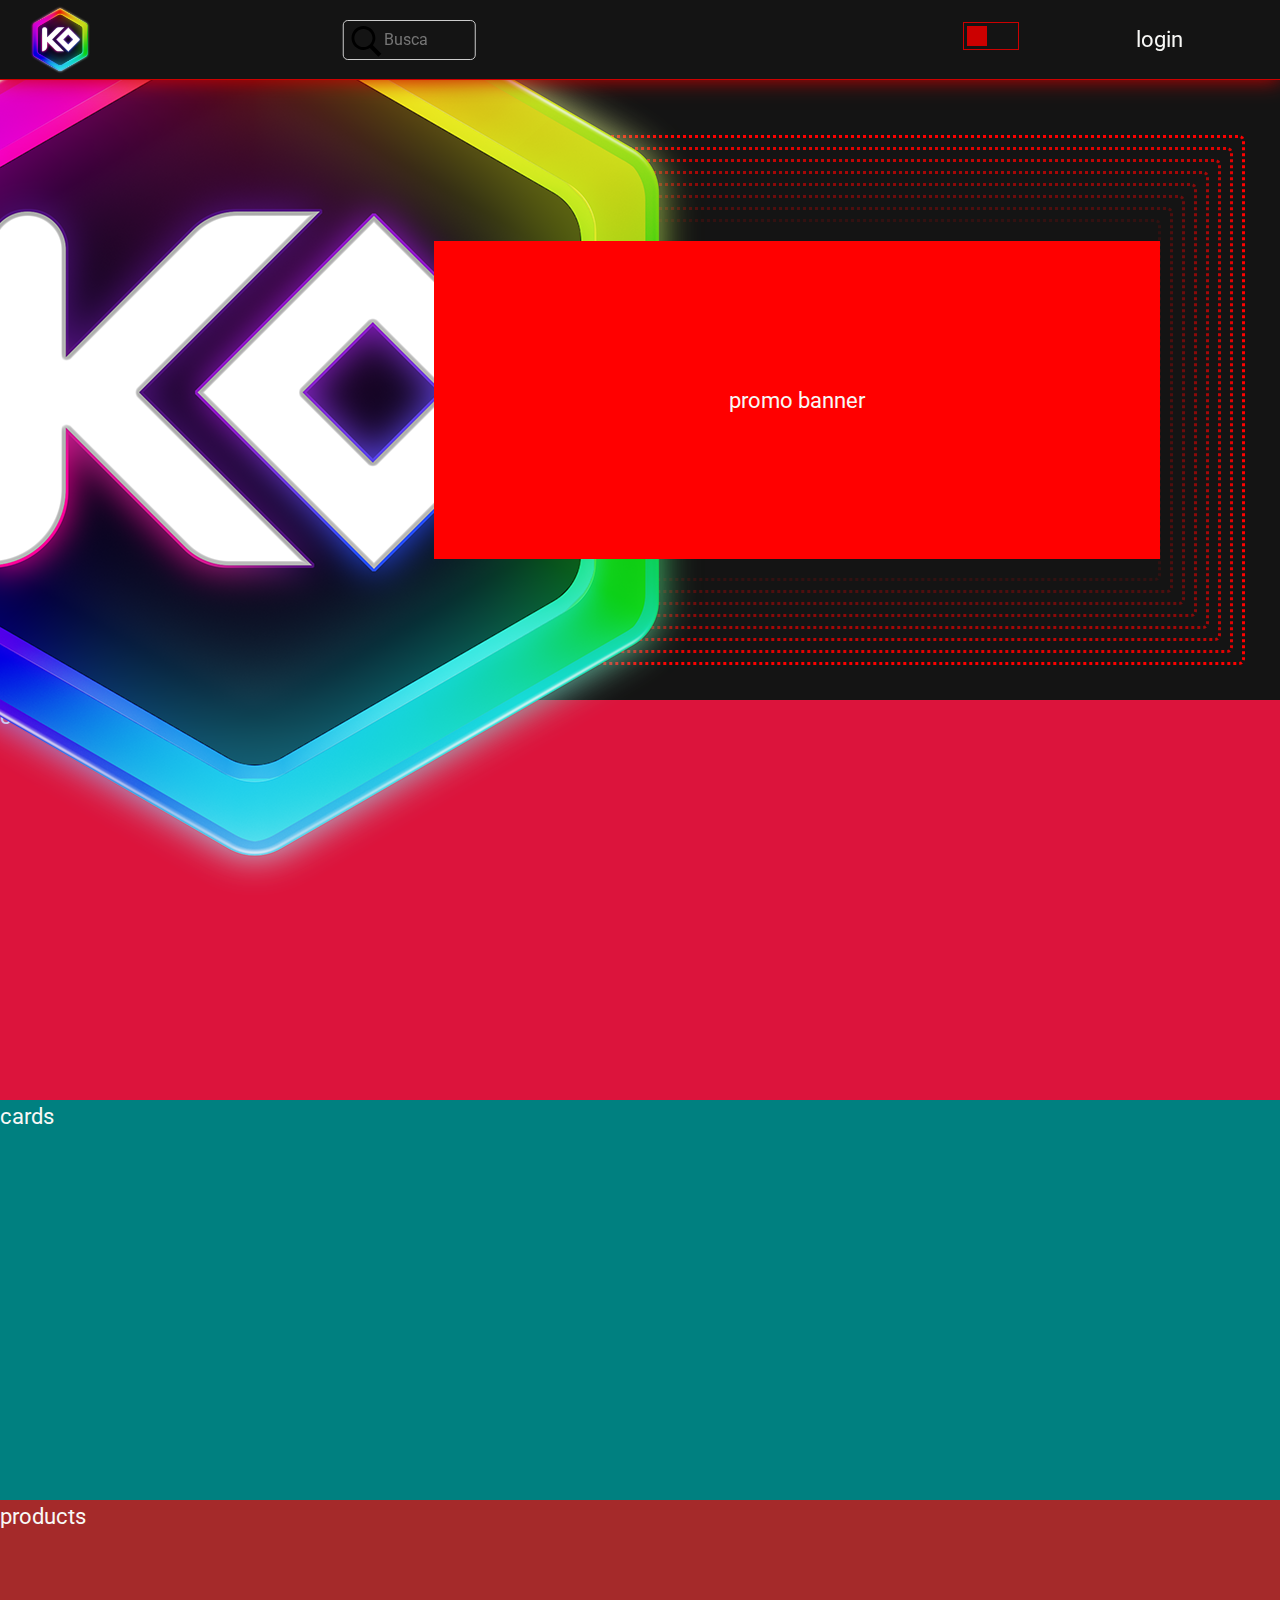
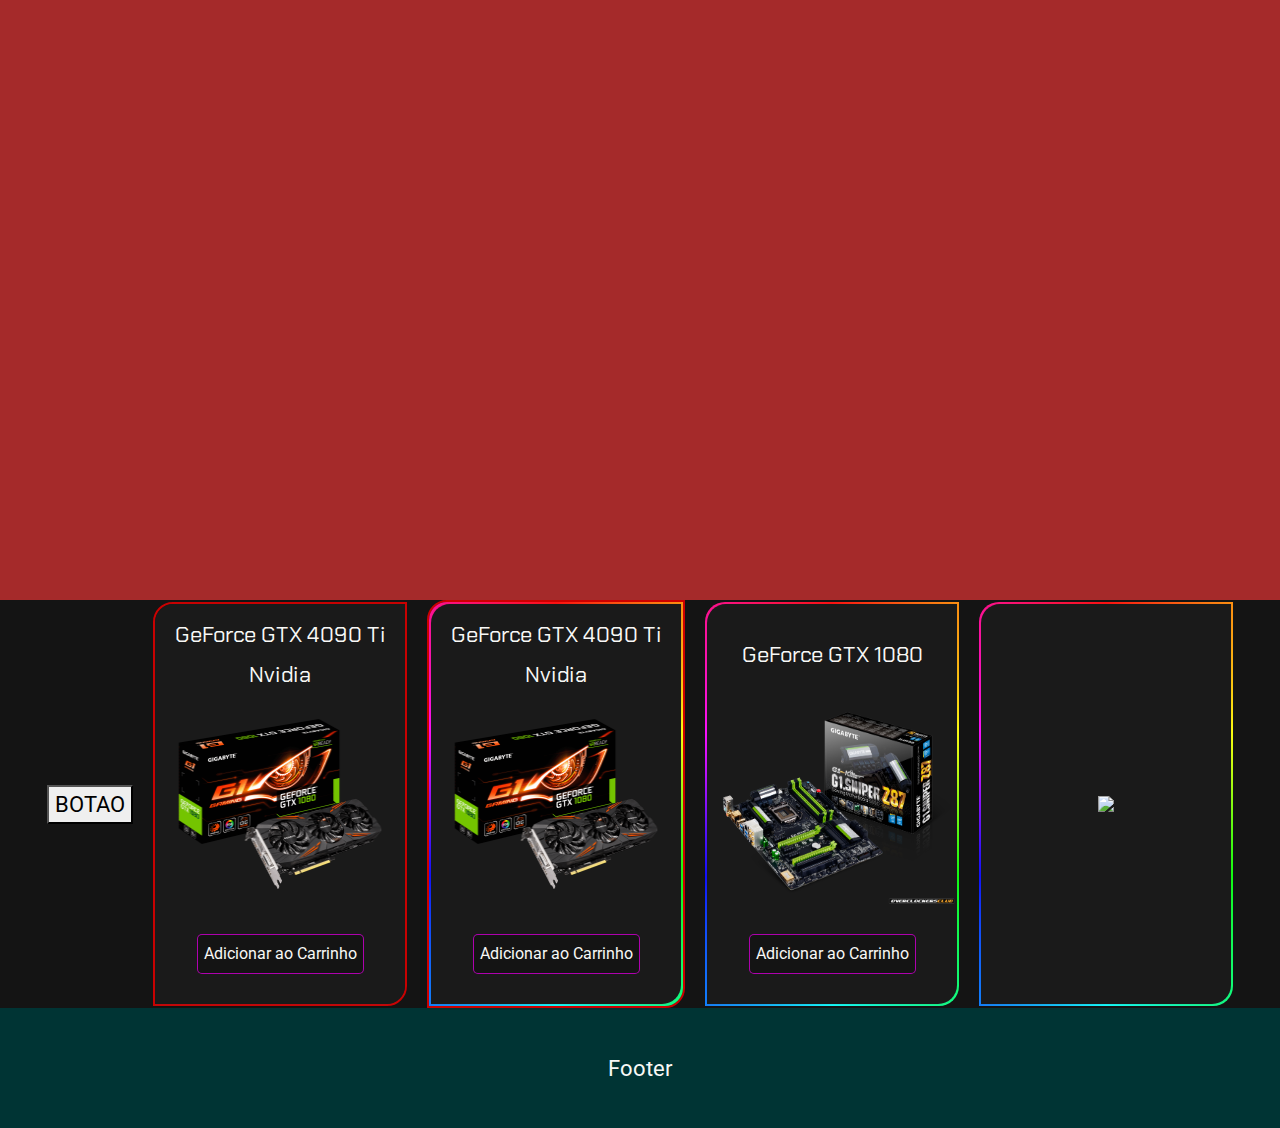
==== index.html @ bae8f9a5 "Initial Commit" ====
<!DOCTYPE html>
<html lang="en">
  <head>
    <!-- Fonts -->
    <link rel="preconnect" href="https://fonts.googleapis.com" />
    <link rel="preconnect" href="https://fonts.gstatic.com" crossorigin />
    <link
      href="https://fonts.googleapis.com/css2?family=Chakra+Petch:ital,wght@0,400;0,700;1,400;1,700&display=swap"
      rel="stylesheet"
    />
    <!-- Styles -->
    <link rel="stylesheet" href="./css/bootstrap-reboot.min.css" />
    <link id="theme-style" rel="stylesheet" href="css/dark-theme.css" />
    <script defer src="js/script.js"></script>
    <meta charset="UTF-8" />
    <meta name="viewport" content="width=device-width, initial-scale=1.0" />
    <title>K.O Gaming Store</title>
  </head>

  <body>
    <header>
      <nav class="nav">
        <div class="flexCol navLogo">
          <img src="assets/logoko_g.png" alt="" srcset="" />
        </div>
        <div class="flexCol">
          <div>
            <input type="search" name="" id="" placeholder="Busca" />
          </div>
        </div>
        <div>
          <label class="switch">
            <input type="checkbox" name="" id="theme-switch" />
            <span class="slider"></span>
          </label>
        </div>
        <div class="flexCol navLogin">login</div>
      </nav>
    </header>
    <main>
      <section class="main-banner">
        <div class="containerqqc">
          <div id="promo-banner" class="d-flex flex-align-center">

              <div class="d-flex flex-align-center logo-promo">
                <img class="logo-promo" src="./assets/logoko_g.png" alt="" />
              </div>

            <div class="d-flex flex-align-center text-promo">
              promo banner
            </div>
          </div>
        </div>
      </section>
      <section class="carousel-main">
        carousel
      </section>

      <section class="cards-main">
        cards
      </section>

      <section class="prod-main">
        products
      </section>
      <div class="divMain">
        <div class="flexCol">
          <button type="button" onclick="showCards()">BOTAO</button>
          <section class="common" id="card">
            <div class="product">
              <div class="product-hf">
                <div class="product-name" name="name">GeForce GTX 4090 Ti</div>
                <div class="product-brand">Nvidia</div>
              </div>
              <div class="product-img">
                <img
                  src="./assets/Graphics-Card-Transparent-Background.png"
                  width="246"
                  height="200"
                  alt=""
                />
              </div>
              <div class="product-hf">
                <button type="button" class="product-btn">
                  Adicionar ao Carrinho
                </button>
              </div>
            </div>
          </section>
          <section class="common promotion" id="card">
            <div class="product">
              <div class="product-hf">
                <div class="product-name" name="name">GeForce GTX 4090 Ti</div>
                <div class="product-brand">Nvidia</div>
              </div>
              <div class="product-img">
                <img
                  src="./assets/Graphics-Card-Transparent-Background.png"
                  width="246"
                  height="200"
                  alt=""
                />
              </div>
              <div class="product-hf">
                <button type="button" class="product-btn">
                  Adicionar ao Carrinho
                </button>
              </div>
            </div>
          </section>
          <section class="promotion" id="card">
            <div class="product">
              <div class="product-hf">GeForce GTX 1080</div>
              <div class="product-img">
                <img
                  src="./assets/Motherboard-PNG-HD.png"
                  width="246"
                  height="200"
                  alt=""
                />
              </div>
              <div class="product-hf">
                <button type="button" class="product-btn">
                  Adicionar ao Carrinho
                </button>
              </div>
            </div>
          </section>
          <section class="promotion" id="card">
            <div class="product">
              <img src="http://placehold.it/150x150" />
            </div>
          </section>
        </div>
      </div>
    </main>
    <footer id="cards-app">Footer</footer>
    <template>
      <section class="promotion" id="card">
        <div class="product">
          <img src="http://placehold.it/150x150" />
        </div>
      </section>
    </template>
  </body>
</html>
---- css/dark-theme.css ----
@import url("https://fonts.googleapis.com/css2?family=Roboto:ital,wght@0,100;0,300;0,400;0,500;0,700;0,900;1,100;1,300;1,400;1,500;1,700;1,900&display=swap");
:root {
  background-color: var(--bodybg);
  scroll-behavior: smooth;
  transition: background-color var(--theme-anim-time);
}

/* ################################ */
/* --------------TAGS-------------- */
/* ################################ */

html {
  /* ----------Black Theme---------- */
  --maintext: #f8f8f6;
  --mainborder: #cc0000;
  --shadowhard: #ff0000ee;
  --shadowsoft: #b900b9ee;
  --grayedout: #ffb86c;
  --standout: #ff5555;
  --link: #bd93f9;
  --statok: #50fa7b;
  --statnok: #ff5555;
  --maintitle: #ffb86c;
  --boxtitle: #bd93f9;
  --alttitle: #ff79c6;
  --bodybg: #141414;
  --boxbg: #202124;
  --boxbg2: #303134;
  --tabbg: #44475a33;
  --secbg: #003434;
  --secborder: #ff79c6;
  --border: #44475a;
  --diffadd: #354;
  --diffdel: #534;
  --warnbg: #ff5555;
  --warnborder: #ff5555;
  --noticebg: #354;
  --noticeborder: #50fa7b;
  --theme-anim-time: 400ms;

  --cardbg: #1A1A1A;
  --cardradius: 20px;
  --navheight: 80px;
}

body {
  position: absolute;
  width: 100%;
  height: 100%;
  background-color: var(--bodybg);
  color: var(--maintext);
  margin: 0;
  font-family: "Roboto";
  font-size: 22px;
  transition: var(--theme-anim-time);
  z-index: -10;
}

main {
  padding-top: calc(var(--navheight) + 20px);
}

img {
  display: block;
  margin: auto;
}

footer {
  display: flex;
  justify-content: center;
  align-items: center;
  background-color: #003434;
  width: 100%;
  height: 120px;
}

header nav div img {
  height: 70px;
}

/* ################################ */
/* ----------ALINHAMENTO----------- */
/* ################################ */

.divMain {
  display: block;
  align-items: center;
  justify-content: center;
  height: 100%;
  width: 100%;
}

.d-block{
  display: block;
}

.d-flex{
  display: flex;
}


.flex-align-center{
  align-items: center;
  justify-content: center;
}

.flexRow {
  display: flex;
  flex-direction: column;
  align-items: center;
  justify-content: center;
  row-gap: 20px;
}

.flexCol {
  display: flex;
  width: inherit;
  align-items: center;
  justify-content: center;
  -moz-column-gap: 20px;
  column-gap: 20px;
}



.nav {
  display: flex;
  align-items: center;
  justify-content: center;
  column-gap: 20px;
  background-color: var(--bodybg);
  border-bottom: 1px solid var(--mainborder);
  box-shadow: var(--mainborder) 0px 0px 20px;
  background-size: 100%;
  position: fixed;
  z-index: 1;
  color: white;
  height: var(--navheight);
  width: 100%;
  transition: var(--theme-anim-time);
}

.navLogo {
  height: auto;
  width: 120px;
  padding: 0px 40px;
}

.navLogin {
  width: 30%;
  color: var(--maintext);
  transition: var(--theme-anim-time);
}

/* ################################ */
/* --------BANNER PRINCIPAL-------- */
/* ################################ */

.main-banner {
  display: flex;
  offset: 10px;
  background-color: var(--bodybg);
  width: 100%;
  height: 600px;
}

#promo-banner{
  padding: 120px;
  position: relative;
  height: 100%;
  width: 100%;
  z-index: -100;
}

.text-promo{
  position: absolute;
  right: 7%;
  background: red;
  width:60%;
  height: 60%;
}

.logo-promo{
  position: absolute;
  left: 18%;
  translate: -50%;
  animation: pulse .5s ease-out infinite;
}

.carousel-main{
  width: 100%;
  height: 400px;
  background: crimson;
}

.cards-main{
  width: 100%;
  height: 400px;
  background: teal;
}

.prod-main{
  width: 100%;
  height: 700px;
  background: brown;
}


/* ################################ */
/* -------------CARDS-------------- */
/* ################################ */


.product {
  background-color: var(--cardbg);
  color: var(--maintext);
  position: relative;
  display: flex;
  flex-direction: column;
  font-family: Chakra Petch;
  align-items: center;
  width: 250px;
  height: 400px;
  border-radius: calc(var(--cardradius) - 1px) 0px;
  /* transition: box-shadow 0.4s ease 0s, border-radius var(--theme-anim-time), color var(--theme-anim-time); */
  transition: var(--theme-anim-time);
  box-shadow: rgba(40, 41, 61, 0.08) 0px 0px 1px,
    rgba(96, 97, 112, 0.16) 0px 0.5px 2px;
    
}

#card:hover {
  scale: 105%;
  box-shadow: var(--mainborder) 0px 0px 10px, var(--shadowsoft) 0px 0px 25px;
  transition: 200ms;
}

.product-hf {
  margin: 10px;
  display: flex;
  flex-wrap: wrap;
  align-items: center;
  justify-content: center;
  height: 80px;
  width: auto;
}

.product-img {
  size-adjust: -1px;
  display: inherit;
  align-items: center;
  justify-content: center;
  object-fit: cover;
  height: 50%;
  transition: var(--theme-anim-time);
}

.product-btn {
  background-color: var(--bodybg);
  color: var(--maintext);
  cursor: pointer;
  border: 1px solid var(--shadowsoft);
  font-size: 12pt;
  font-family: Roboto;
  font-weight: 400;
  border-radius: 5px;
  width: inherit;
  height: 40px;
  margin: 10px;
  transition: var(--theme-anim-time);
}

.product-btn:hover {
  box-shadow: var(--shadowsoft) 0px 0px 10px inset;
}

/* ----------Barra de Pesquisa---------- */
input[type="search"] {
  width: 50%;
  height: 40px;
  translate: -50%;
  box-sizing: border-box;
  border: 1px solid #ccc;
  border-radius: 5px;
  font-size: 16px;
  background-color: var(--bodybg);
  background-image: url("../assets/icons-search.svg");
  background-size: 35px;
  background-position: 5px 3px;
  background-repeat: no-repeat;
  padding: 12px 20px 12px 40px;
  transition: var(--theme-anim-time);
  
}

input[type="search"]:hover {
  width: 200%;
}

input[type="search"]:focus {
  width: 200%;
  animation: rainbow-border 5s linear infinite;
}

/* ################################ */
/* ----------THEME SWITCH---------- */
/* ################################ */

.switch {
  position: relative;
  display: inline-block;
  width: 56px;
  height: 28px;
}

.switch input {
  visibility: hidden;
}

.slider {
  position: absolute;
  cursor: pointer;
  top: 0;
  left: 0;
  right: 0;
  bottom: 0;
  background-color: var(--bodybg);
  border: 1px solid var(--mainborder);
  transition: var(--theme-anim-time);
}

.slider::before {
  position: absolute;
  content: "";
  height: 20px;
  width: 20px;
  left: 3px;
  bottom: 3px;
  background-color: var(--mainborder);
  transition: var(--theme-anim-time);
}

input:checked + .slider {
  background-color: whitesmoke;
  border-radius: 14px;
}

input.focus + .slider {
  box-shadow: 0 0 1px black;
}

input:checked + .slider:before {
  transform: translateX(26px);
  border-radius: 10px;
  background-color: var(--mainborder);
}

/* ################################ */
/* -------------BORDAS------------- */
/* ################################ */

.common {
  display: inline-block;
  border: 2px solid var(--mainborder);
  border-radius: var(--cardradius) 0px;
  transition: 200ms;
}

.promotion {
  display: inline-block;
  position: relative;
  overflow: hidden;
  border-radius: var(--cardradius) 0px;
  padding: 2px;
  transition: 200ms;
}
.promotion::before {
  content: "";
  position: absolute;
  /* -1px parece que resolve algum bug em navegadores específicos */
  top: -1px;
  left: -1px;
  right: -1px;
  bottom: -1px;
  background: conic-gradient(#f11, #ff1, #1f1, #1ff, #11f, #f1f, #f11);
  /* scaleX to distribute colors around the input;
   change to whatever your aspect ratio is or whatever you like */
  animation: rotate-rainbow 5s linear infinite;
  /* z-index: 1; */
}

/* ################################ */
/* -----------ANIMAÇÕES------------ */
/* ################################ */

@keyframes rainbow-border {
  100%,
  0% {
    border-color: rgb(255, 0, 0);
  }
  8% {
    border-color: rgb(255, 127, 0);
  }
  16% {
    border-color: rgb(255, 255, 0);
  }
  25% {
    border-color: rgb(127, 255, 0);
  }
  33% {
    border-color: rgb(0, 255, 0);
  }
  41% {
    border-color: rgb(0, 255, 127);
  }
  50% {
    border-color: rgb(0, 255, 255);
  }
  58% {
    border-color: rgb(0, 127, 255);
  }
  66% {
    border-color: rgb(0, 0, 255);
  }
  75% {
    border-color: rgb(127, 0, 255);
  }
  83% {
    border-color: rgb(255, 0, 255);
  }
  91% {
    border-color: rgb(255, 0, 127);
  }
}

@keyframes rotate-rainbow {
  0% {
    transform: scale(9) rotate(0);
  }
  50% {
    transform: scale(9) rotate(180deg);
  }
  99.9999% {
    transform: scale(9) rotate(360deg);
  }
  100% {
    transform: scale(9) rotate(0);
  }
}

@keyframes pulse {
  0%,100%{
    height: 80%;
  }
  75%{
    height: 79%;
  }
}

.containerqqc {
  padding: 35px;
  width: 100%;
  height: 100%;
}


.borda{
  border-radius: 6px;
  background-color: transparent;
  border: red 3px dotted;
  position: absolute;
}

.rainbow {
  animation: rainbow-border 5s linear infinite;
}
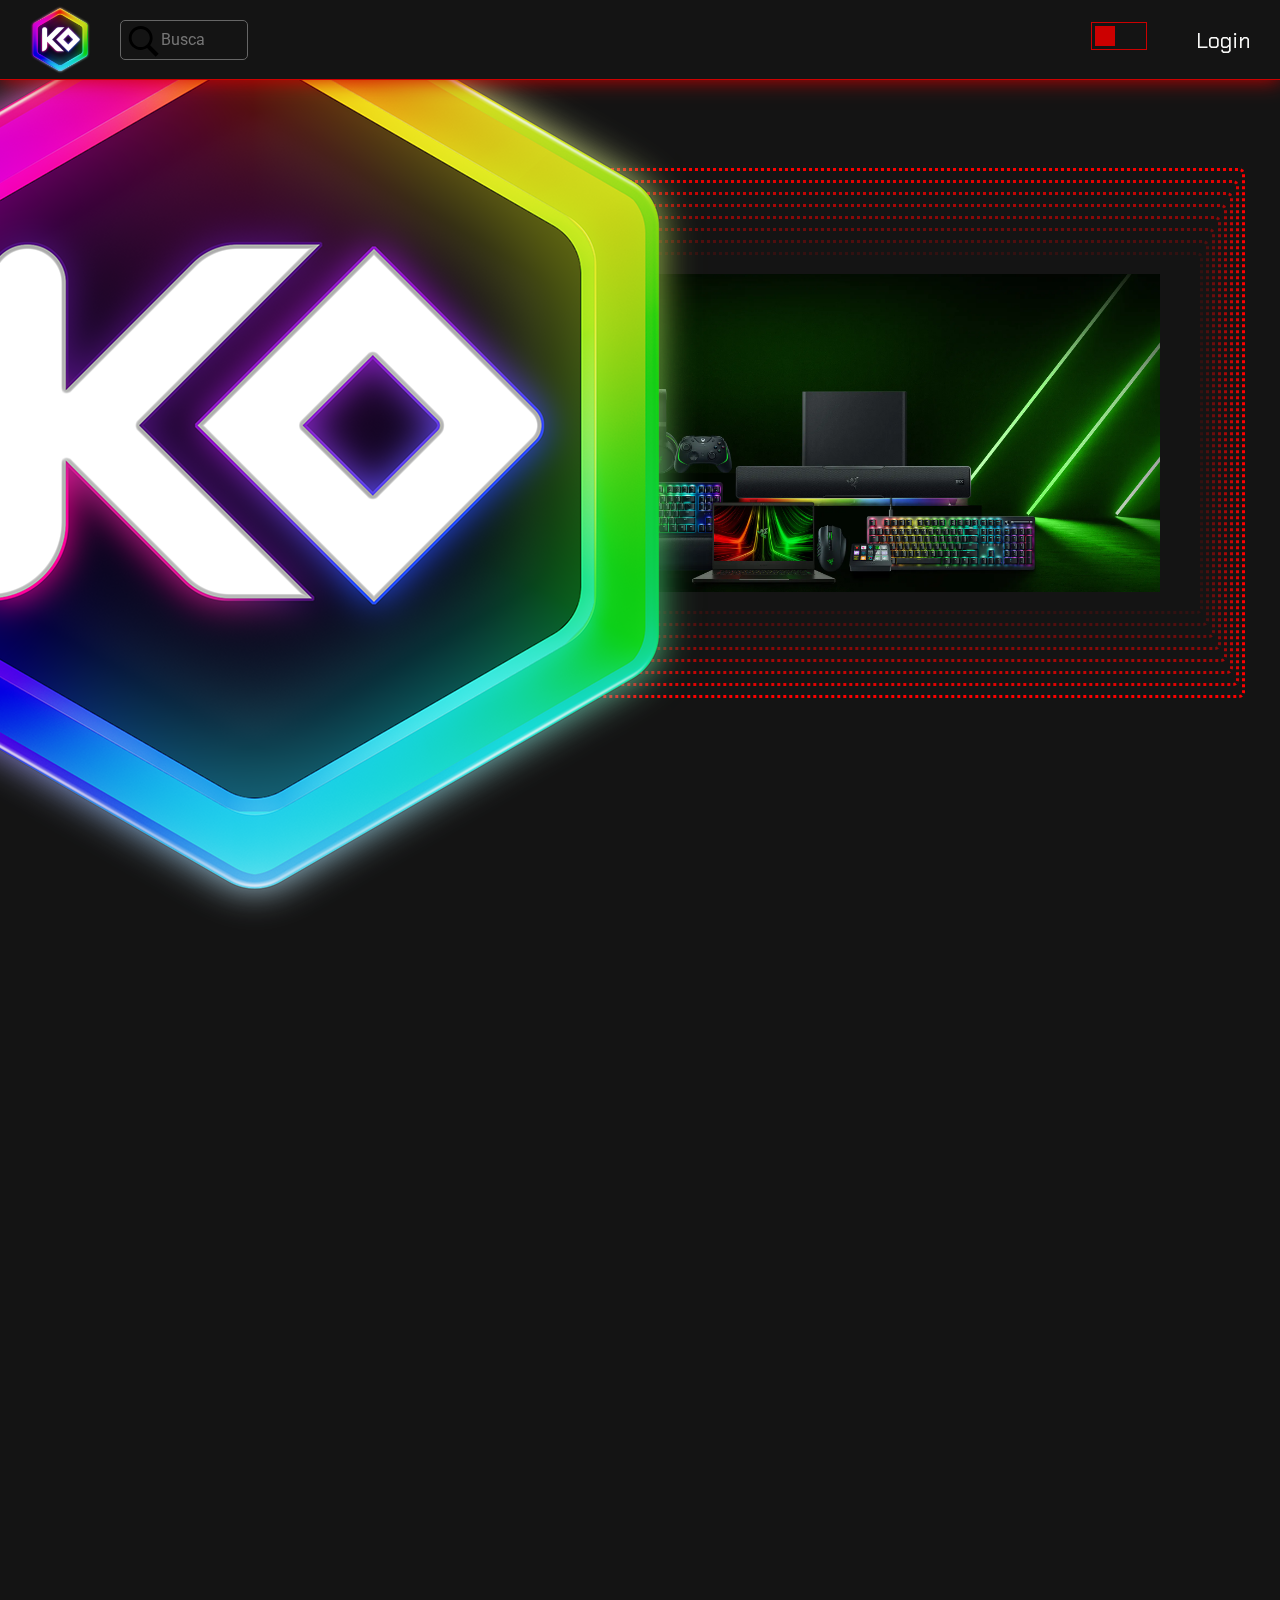
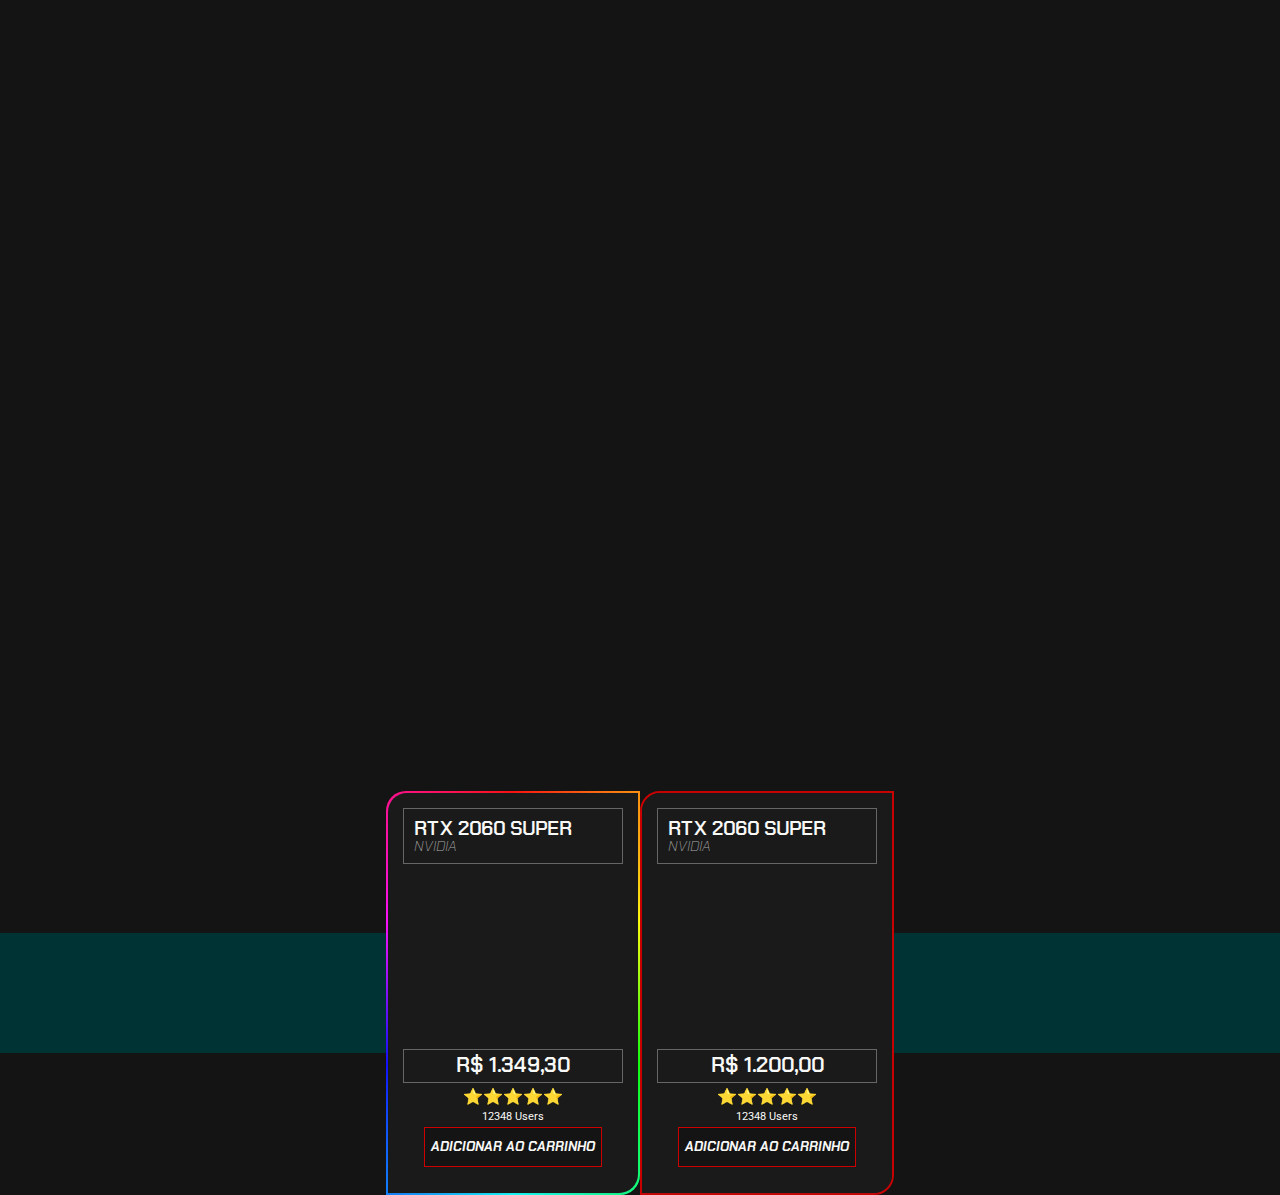
==== commit f737d582: "Update PHP, Javascript, Html" ====
--- a/index.html
+++ b/index.html
@@ -5,7 +5,7 @@
     <link rel="preconnect" href="https://fonts.googleapis.com" />
     <link rel="preconnect" href="https://fonts.gstatic.com" crossorigin />
     <link
-      href="https://fonts.googleapis.com/css2?family=Chakra+Petch:ital,wght@0,400;0,700;1,400;1,700&display=swap"
+      href="https://fonts.googleapis.com/css2?family=Chakra+Petch:ital,wght@0,300;0,400;0,500;0,600;0,700;1,300;1,400;1,500;1,600;1,700&family=Roboto:ital,wght@0,100;0,300;0,400;0,500;0,700;0,900;1,100;1,300;1,400;1,500;1,700;1,900&display=swap"
       rel="stylesheet"
     />
     <!-- Styles -->
@@ -16,11 +16,11 @@
     <meta name="viewport" content="width=device-width, initial-scale=1.0" />
     <title>K.O Gaming Store</title>
   </head>
-
+  <img src="" alt="" />
   <body>
     <header>
       <nav class="nav">
-        <div class="flexCol navLogo">
+        <div class="navLogo">
           <img src="assets/logoko_g.png" alt="" srcset="" />
         </div>
         <div class="flexCol">
@@ -34,113 +34,98 @@
             <span class="slider"></span>
           </label>
         </div>
-        <div class="flexCol navLogin">login</div>
+        <div class="navLogin">
+          <div>Login</div>
+        </div>
       </nav>
     </header>
     <main>
       <section class="main-banner">
         <div class="containerqqc">
           <div id="promo-banner" class="d-flex flex-align-center">
-
-              <div class="d-flex flex-align-center logo-promo">
-                <img class="logo-promo" src="./assets/logoko_g.png" alt="" />
-              </div>
+            <div class="d-flex flex-align-center logo-promo">
+              <img class="logo-promo" src="./assets/logoko_g.png" alt="" />
+            </div>
 
             <div class="d-flex flex-align-center text-promo">
-              promo banner
+              <img
+                src="./assets/oct-prime-day-homepage-desktop2x.webp"
+                alt=""
+              />
             </div>
           </div>
         </div>
       </section>
-      <section class="carousel-main">
-        carousel
-      </section>
 
-      <section class="cards-main">
-        cards
-      </section>
+      <section
+        class="carousel-main d-flex flex-align-center"
+        id="cards-promotion"
+      ></section>
 
-      <section class="prod-main">
-        products
-      </section>
-      <div class="divMain">
-        <div class="flexCol">
-          <button type="button" onclick="showCards()">BOTAO</button>
-          <section class="common" id="card">
-            <div class="product">
-              <div class="product-hf">
-                <div class="product-name" name="name">GeForce GTX 4090 Ti</div>
-                <div class="product-brand">Nvidia</div>
-              </div>
-              <div class="product-img">
-                <img
-                  src="./assets/Graphics-Card-Transparent-Background.png"
-                  width="246"
-                  height="200"
-                  alt=""
-                />
-              </div>
-              <div class="product-hf">
-                <button type="button" class="product-btn">
-                  Adicionar ao Carrinho
-                </button>
-              </div>
+      <section
+        class="cards-main d-flex flex-align-center"
+        id="cards-common"
+      ></section>
+
+      <section
+        class="prod-main d-flex flex-align-center"
+        id="cards-all"
+      ></section>
+    </main>
+    <footer id="cards-app">
+
+
+      <div class="promotion" id="card">
+        <div class="product">
+          <div class="card-product-name">
+            <div class="product-name" name="name">RTX 2060 SUPER</div>
+            <div class="product-brand">NVIDIA</div>
+          </div>
+          <div class="product-img">
+            <img src="${imagepath}" alt="" />
+          </div>
+          <div class="card-price">R$ 1.349,30</div>
+          <div class="card-rating">
+            <div class="rating-stars" id="stars">
+              ⭐⭐⭐⭐⭐
             </div>
-          </section>
-          <section class="common promotion" id="card">
-            <div class="product">
-              <div class="product-hf">
-                <div class="product-name" name="name">GeForce GTX 4090 Ti</div>
-                <div class="product-brand">Nvidia</div>
-              </div>
-              <div class="product-img">
-                <img
-                  src="./assets/Graphics-Card-Transparent-Background.png"
-                  width="246"
-                  height="200"
-                  alt=""
-                />
-              </div>
-              <div class="product-hf">
-                <button type="button" class="product-btn">
-                  Adicionar ao Carrinho
-                </button>
-              </div>
-            </div>
-          </section>
-          <section class="promotion" id="card">
-            <div class="product">
-              <div class="product-hf">GeForce GTX 1080</div>
-              <div class="product-img">
-                <img
-                  src="./assets/Motherboard-PNG-HD.png"
-                  width="246"
-                  height="200"
-                  alt=""
-                />
-              </div>
-              <div class="product-hf">
-                <button type="button" class="product-btn">
-                  Adicionar ao Carrinho
-                </button>
-              </div>
-            </div>
-          </section>
-          <section class="promotion" id="card">
-            <div class="product">
-              <img src="http://placehold.it/150x150" />
-            </div>
-          </section>
+            <div class="rating-users">12348 Users</div>
+          </div>
+          <div>
+            <button type="button" class="product-btn">
+              Adicionar ao Carrinho
+            </button>
+          </div>
         </div>
       </div>
-    </main>
-    <footer id="cards-app">Footer</footer>
-    <template>
-      <section class="promotion" id="card">
+
+      <div class="common" id="card">
         <div class="product">
-          <img src="http://placehold.it/150x150" />
+          <div class="card-product-name">
+            <div class="product-name" name="name">RTX 2060 SUPER</div>
+            <div class="product-brand">NVIDIA</div>
+          </div>
+          <div class="product-img">
+            <img src="${imagepath}" alt="" />
+          </div>
+          <div class="card-price">R$ 1.200,00</div>
+          <div class="card-rating">
+            <div class="rating-stars" id="stars">
+              ⭐⭐⭐⭐⭐
+            </div>
+            <div class="rating-users">12348 Users</div>
+          </div>
+          <div>
+            <button type="button" class="product-btn">
+              Adicionar ao Carrinho
+            </button>
+          </div>
         </div>
-      </section>
-    </template>
+      </div>
+
+
+
+
+    </footer>
   </body>
 </html>
--- a/css/dark-theme.css
+++ b/css/dark-theme.css
@@ -12,7 +12,9 @@
 html {
   /* ----------Black Theme---------- */
   --maintext: #f8f8f6;
+  --text: #AAA;
   --mainborder: #cc0000;
+  --border: #666;
   --shadowhard: #ff0000ee;
   --shadowsoft: #b900b9ee;
   --grayedout: #ffb86c;
@@ -29,7 +31,7 @@
   --tabbg: #44475a33;
   --secbg: #003434;
   --secborder: #ff79c6;
-  --border: #44475a;
+ 
   --diffadd: #354;
   --diffdel: #534;
   --warnbg: #ff5555;
@@ -60,10 +62,10 @@
   padding-top: calc(var(--navheight) + 20px);
 }
 
-img {
+/* img {
   display: block;
   margin: auto;
-}
+} */
 
 footer {
   display: flex;
@@ -98,7 +100,6 @@
   display: flex;
 }
 
-
 .flex-align-center{
   align-items: center;
   justify-content: center;
@@ -121,9 +122,9 @@
   column-gap: 20px;
 }
 
-
-
 .nav {
+  position: absolute;
+  top: 0px;
   display: flex;
   align-items: center;
   justify-content: center;
@@ -141,15 +142,39 @@
 }
 
 .navLogo {
-  height: auto;
+  position: relative;
+  height: 100%;
   width: 120px;
-  padding: 0px 40px;
+  
+}
+
+.navLogo img{
+  position: absolute;
+  translate: 0% -50%;
+  top: 50%;
+  left: 25px;
 }
 
 .navLogin {
-  width: 30%;
-  color: var(--maintext);
-  transition: var(--theme-anim-time);
+  position: relative;
+  font-family: Chakra Petch;
+  width: 150px;
+  height: 100%;
+  right: 0px;
+  color: var(--maintext);
+  transition: var(--theme-anim-time);
+}
+
+.navLogin div {
+  position: absolute;
+  translate: 50% -50%;
+  top: 50%;
+  right: 50%;
+  color: var(--maintext);
+}
+
+.hidden {
+  display: none;
 }
 
 /* ################################ */
@@ -175,9 +200,14 @@
 .text-promo{
   position: absolute;
   right: 7%;
-  background: red;
   width:60%;
   height: 60%;
+  overflow: hidden;
+}
+
+.text-promo img{
+  height: 120%;
+  z-index: -10;
 }
 
 .logo-promo{
@@ -188,21 +218,25 @@
 }
 
 .carousel-main{
-  width: 100%;
-  height: 400px;
-  background: crimson;
+  gap: 20px;
+  width: 100%;
+  height: 600px;
+  background: transparent;
 }
 
 .cards-main{
-  width: 100%;
-  height: 400px;
-  background: teal;
+  gap: 20px;
+  padding: 50px;
+  width: 100%;
+  height: 600px;
+  background: transparent;
 }
 
 .prod-main{
-  width: 100%;
-  height: 700px;
-  background: brown;
+  gap: 20px;
+  width: 100%;
+  height: 600px;
+  background: transparent;
 }
 
 
@@ -215,12 +249,13 @@
   background-color: var(--cardbg);
   color: var(--maintext);
   position: relative;
+  padding: 15px;
   display: flex;
   flex-direction: column;
-  font-family: Chakra Petch;
   align-items: center;
   width: 250px;
   height: 400px;
+  gap: 0;
   border-radius: calc(var(--cardradius) - 1px) 0px;
   /* transition: box-shadow 0.4s ease 0s, border-radius var(--theme-anim-time), color var(--theme-anim-time); */
   transition: var(--theme-anim-time);
@@ -235,14 +270,47 @@
   transition: 200ms;
 }
 
-.product-hf {
-  margin: 10px;
-  display: flex;
-  flex-wrap: wrap;
-  align-items: center;
-  justify-content: center;
-  height: 80px;
-  width: auto;
+.card-product-name {
+  border: 1px var(--border) solid;
+  padding: 10px;
+  overflow: hidden;
+  white-space: nowrap;
+  text-overflow: ellipsis;
+  justify-content: flex-start;
+  height: 56px;
+  width: 100%;
+}
+
+.product-brand{
+  color: var(--text);
+  position: absolute;
+  top: 42px;
+  align-items: center;
+  font-family: Chakra Petch;
+  font-size: 11pt;
+  font-weight: 100;
+  font-style: italic;
+}
+.product-name{
+
+  color: var(--maintext);
+  top: 20px;
+  position: absolute;
+  font-family: Chakra Petch;
+  font-size: 15pt;
+  overflow: hidden;
+  font-weight: 600;
+}
+
+.card-price{
+  display: flex;
+  align-items: center;
+  justify-content: center;
+  width: 100%;
+  border: 1px var(--border) solid;
+  font-family: Chakra Petch;
+  font-weight: 600;
+  font-size: 16pt;
 }
 
 .product-img {
@@ -250,24 +318,47 @@
   display: inherit;
   align-items: center;
   justify-content: center;
-  object-fit: cover;
+  /* object-fit: contain; */
   height: 50%;
   transition: var(--theme-anim-time);
 }
 
+.product-img img{
+  /* width: 100%; */
+  height: 100%;
+}
+
+.card-rating{
+  justify-content: center;
+  align-items: center;
+  width: 100%;
+  /* background: red; */
+  display: flex;
+  flex-direction: column;
+  margin: 2px;
+}
+
+.rating-users{
+  font-size: 8pt;
+}
+
+.rating-stars{
+  font-size: 12pt;
+}
+
 .product-btn {
   background-color: var(--bodybg);
   color: var(--maintext);
+  border: 1px solid var(--mainborder);
   cursor: pointer;
-  border: 1px solid var(--shadowsoft);
-  font-size: 12pt;
-  font-family: Roboto;
-  font-weight: 400;
-  border-radius: 5px;
-  width: inherit;
+  font-family: Chakra Petch;
+  font-size: 10pt;
+  font-weight: 800;
+  font-style: italic;
+  width: 100%;
   height: 40px;
-  margin: 10px;
-  transition: var(--theme-anim-time);
+  transition: var(--theme-anim-time);
+  text-transform: uppercase;
 }
 
 .product-btn:hover {
@@ -275,12 +366,19 @@
 }
 
 /* ----------Barra de Pesquisa---------- */
+
 input[type="search"] {
-  width: 50%;
+  color: var(--maintext);
+  position: absolute;
+  min-width: 120px;
+  top: 50%;
+  left: 120px;
+  width: 10%;
   height: 40px;
-  translate: -50%;
+  translate: 0% -50%;
+  outline: none;
   box-sizing: border-box;
-  border: 1px solid #ccc;
+  border: 1px solid var(--border);
   border-radius: 5px;
   font-size: 16px;
   background-color: var(--bodybg);
@@ -290,15 +388,14 @@
   background-repeat: no-repeat;
   padding: 12px 20px 12px 40px;
   transition: var(--theme-anim-time);
-  
 }
 
 input[type="search"]:hover {
-  width: 200%;
+  width: 40%;
 }
 
 input[type="search"]:focus {
-  width: 200%;
+  width: 40%;
   animation: rainbow-border 5s linear infinite;
 }
 
@@ -367,7 +464,7 @@
 }
 
 .promotion {
-  display: inline-block;
+  /* display: inline-block; */
   position: relative;
   overflow: hidden;
   border-radius: var(--cardradius) 0px;
@@ -440,11 +537,8 @@
   50% {
     transform: scale(9) rotate(180deg);
   }
-  99.9999% {
+  100% {
     transform: scale(9) rotate(360deg);
-  }
-  100% {
-    transform: scale(9) rotate(0);
   }
 }
 
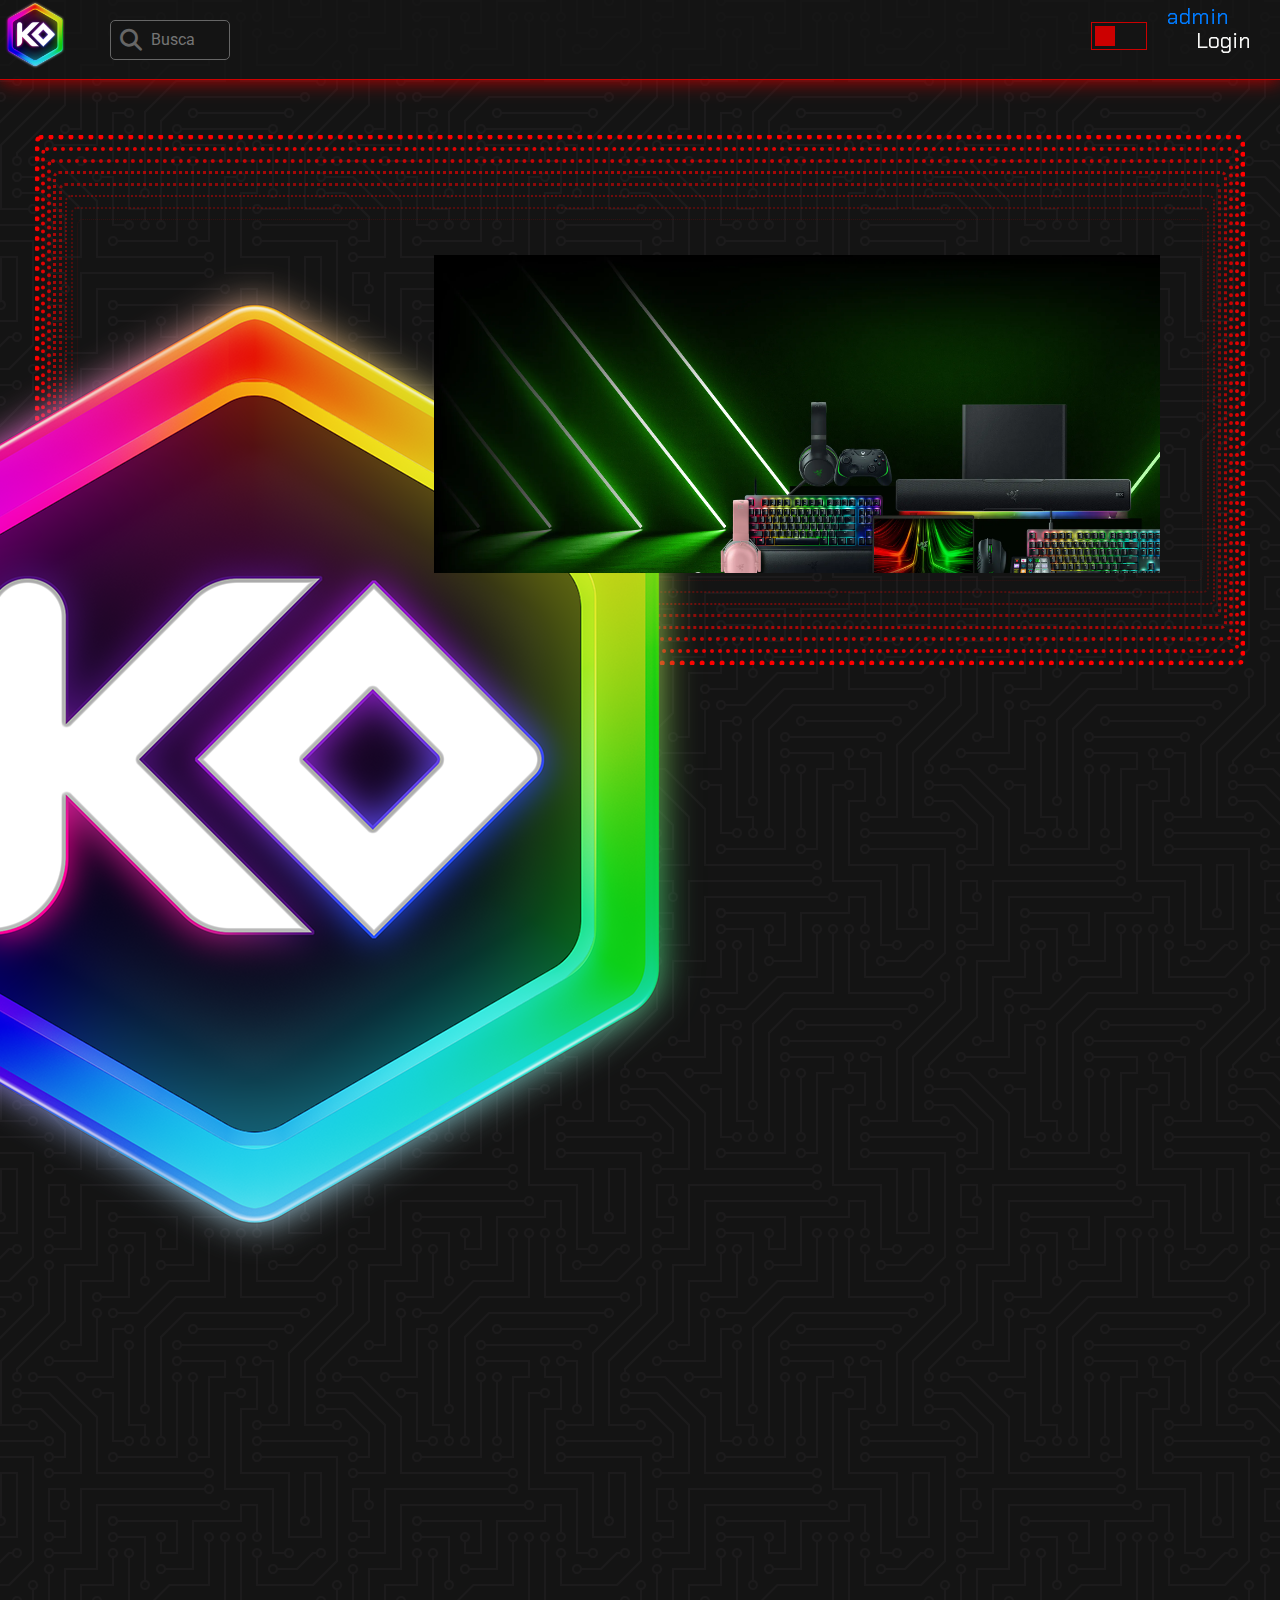
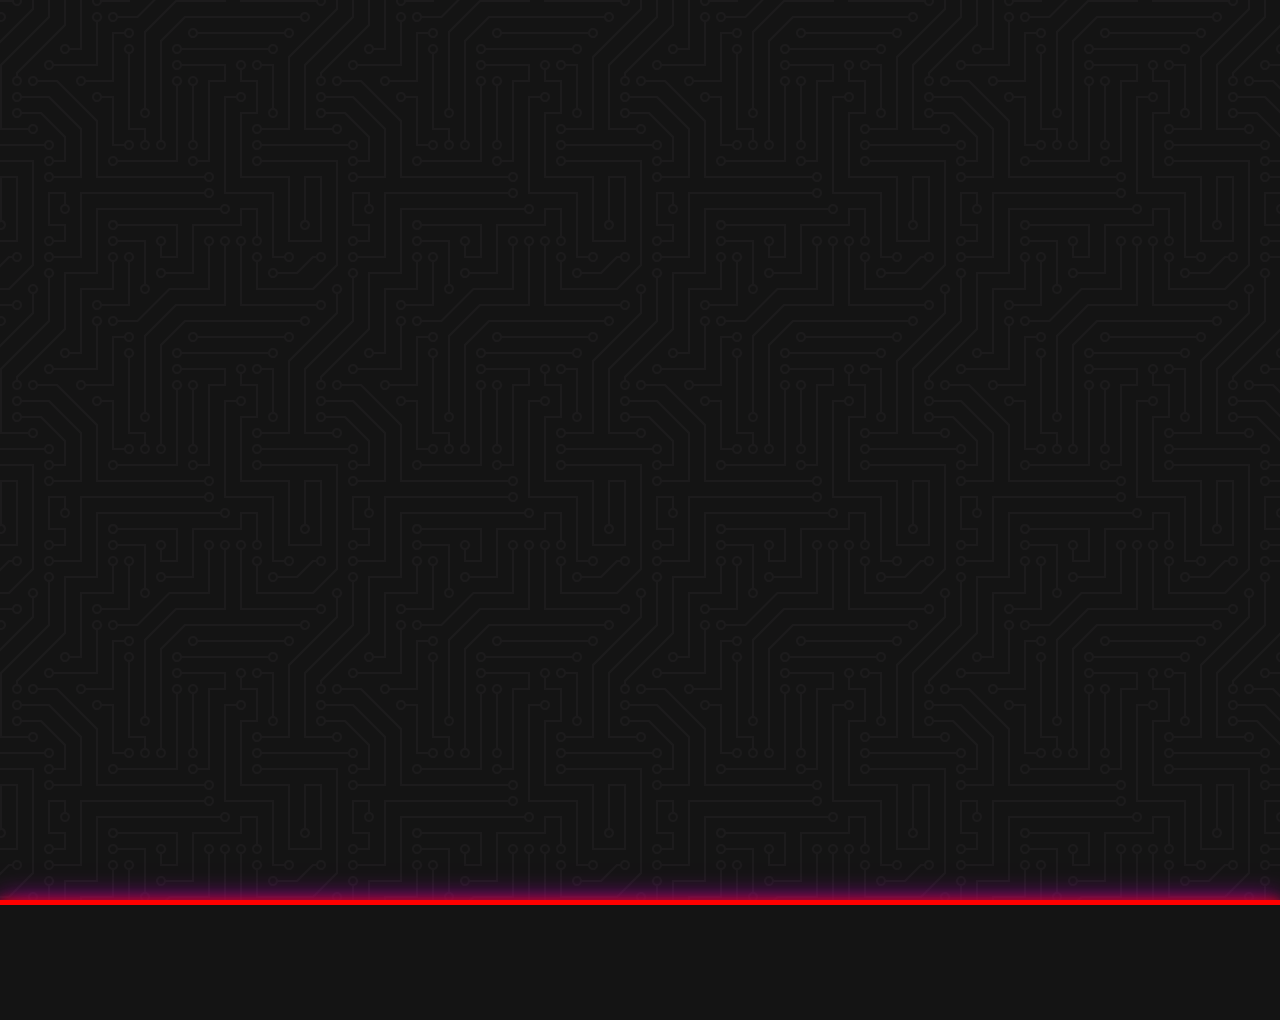
==== commit 15b80ff9: "JS optimizations, Added FontAwesome, minor design changes" ====
--- a/index.html
+++ b/index.html
@@ -11,22 +11,25 @@
     <!-- Styles -->
     <link rel="stylesheet" href="./css/bootstrap-reboot.min.css" />
     <link id="theme-style" rel="stylesheet" href="css/dark-theme.css" />
+    <link
+      rel="stylesheet"
+      href="./css/fontawesome-free-6.4.2-web/css/all.css"
+    />
     <script defer src="js/script.js"></script>
+    <script src="js/card.js"></script>
     <meta charset="UTF-8" />
     <meta name="viewport" content="width=device-width, initial-scale=1.0" />
     <title>K.O Gaming Store</title>
   </head>
-  <img src="" alt="" />
   <body>
     <header>
       <nav class="nav">
         <div class="navLogo">
           <img src="assets/logoko_g.png" alt="" srcset="" />
         </div>
-        <div class="flexCol">
-          <div>
-            <input type="search" name="" id="" placeholder="Busca" />
-          </div>
+        <div class="nav-search">
+          <i class="fa-solid fa-magnifying-glass" ></i>
+          <input type="search" name="" id="" placeholder="Busca" />
         </div>
         <div>
           <label class="switch">
@@ -35,6 +38,7 @@
           </label>
         </div>
         <div class="navLogin">
+          <a href="admin.html">admin</a>
           <div>Login</div>
         </div>
       </nav>
@@ -58,74 +62,20 @@
       </section>
 
       <section
-        class="carousel-main d-flex flex-align-center"
+        class="cards-main"
         id="cards-promotion"
       ></section>
 
       <section
-        class="cards-main d-flex flex-align-center"
+        class="cards-main"
         id="cards-common"
       ></section>
 
       <section
-        class="prod-main d-flex flex-align-center"
+        class="cards-main"
         id="cards-all"
       ></section>
     </main>
-    <footer id="cards-app">
-
-
-      <div class="promotion" id="card">
-        <div class="product">
-          <div class="card-product-name">
-            <div class="product-name" name="name">RTX 2060 SUPER</div>
-            <div class="product-brand">NVIDIA</div>
-          </div>
-          <div class="product-img">
-            <img src="${imagepath}" alt="" />
-          </div>
-          <div class="card-price">R$ 1.349,30</div>
-          <div class="card-rating">
-            <div class="rating-stars" id="stars">
-              ⭐⭐⭐⭐⭐
-            </div>
-            <div class="rating-users">12348 Users</div>
-          </div>
-          <div>
-            <button type="button" class="product-btn">
-              Adicionar ao Carrinho
-            </button>
-          </div>
-        </div>
-      </div>
-
-      <div class="common" id="card">
-        <div class="product">
-          <div class="card-product-name">
-            <div class="product-name" name="name">RTX 2060 SUPER</div>
-            <div class="product-brand">NVIDIA</div>
-          </div>
-          <div class="product-img">
-            <img src="${imagepath}" alt="" />
-          </div>
-          <div class="card-price">R$ 1.200,00</div>
-          <div class="card-rating">
-            <div class="rating-stars" id="stars">
-              ⭐⭐⭐⭐⭐
-            </div>
-            <div class="rating-users">12348 Users</div>
-          </div>
-          <div>
-            <button type="button" class="product-btn">
-              Adicionar ao Carrinho
-            </button>
-          </div>
-        </div>
-      </div>
-
-
-
-
-    </footer>
+    <footer id="cards-app"></footer>
   </body>
 </html>
--- a/css/dark-theme.css
+++ b/css/dark-theme.css
@@ -1,6 +1,7 @@
 @import url("https://fonts.googleapis.com/css2?family=Roboto:ital,wght@0,100;0,300;0,400;0,500;0,700;0,900;1,100;1,300;1,400;1,500;1,700;1,900&display=swap");
 :root {
-  background-color: var(--bodybg);
+  
+  /* background-color: var(--bodybg); */
   scroll-behavior: smooth;
   transition: background-color var(--theme-anim-time);
 }
@@ -12,7 +13,7 @@
 html {
   /* ----------Black Theme---------- */
   --maintext: #f8f8f6;
-  --text: #AAA;
+  --text: #aaa;
   --mainborder: #cc0000;
   --border: #666;
   --shadowhard: #ff0000ee;
@@ -26,26 +27,22 @@
   --boxtitle: #bd93f9;
   --alttitle: #ff79c6;
   --bodybg: #141414;
+  --cardbg: #1a1a1a;
   --boxbg: #202124;
   --boxbg2: #303134;
-  --tabbg: #44475a33;
+  --tabbg: #141414bb;
   --secbg: #003434;
   --secborder: #ff79c6;
- 
-  --diffadd: #354;
-  --diffdel: #534;
-  --warnbg: #ff5555;
-  --warnborder: #ff5555;
-  --noticebg: #354;
-  --noticeborder: #50fa7b;
+
+
   --theme-anim-time: 400ms;
-
-  --cardbg: #1A1A1A;
   --cardradius: 20px;
   --navheight: 80px;
+  --delay: 0.5s;
 }
 
 body {
+  background: url("data:image/svg+xml,%3Csvg xmlns='http://www.w3.org/2000/svg' viewBox='0 0 304 304' width='304' height='304'%3E%3Cpath fill='%23272629' fill-opacity='0.4' d='M44.1 224a5 5 0 1 1 0 2H0v-2h44.1zm160 48a5 5 0 1 1 0 2H82v-2h122.1zm57.8-46a5 5 0 1 1 0-2H304v2h-42.1zm0 16a5 5 0 1 1 0-2H304v2h-42.1zm6.2-114a5 5 0 1 1 0 2h-86.2a5 5 0 1 1 0-2h86.2zm-256-48a5 5 0 1 1 0 2H0v-2h12.1zm185.8 34a5 5 0 1 1 0-2h86.2a5 5 0 1 1 0 2h-86.2zM258 12.1a5 5 0 1 1-2 0V0h2v12.1zm-64 208a5 5 0 1 1-2 0v-54.2a5 5 0 1 1 2 0v54.2zm48-198.2V80h62v2h-64V21.9a5 5 0 1 1 2 0zm16 16V64h46v2h-48V37.9a5 5 0 1 1 2 0zm-128 96V208h16v12.1a5 5 0 1 1-2 0V210h-16v-76.1a5 5 0 1 1 2 0zm-5.9-21.9a5 5 0 1 1 0 2H114v48H85.9a5 5 0 1 1 0-2H112v-48h12.1zm-6.2 130a5 5 0 1 1 0-2H176v-74.1a5 5 0 1 1 2 0V242h-60.1zm-16-64a5 5 0 1 1 0-2H114v48h10.1a5 5 0 1 1 0 2H112v-48h-10.1zM66 284.1a5 5 0 1 1-2 0V274H50v30h-2v-32h18v12.1zM236.1 176a5 5 0 1 1 0 2H226v94h48v32h-2v-30h-48v-98h12.1zm25.8-30a5 5 0 1 1 0-2H274v44.1a5 5 0 1 1-2 0V146h-10.1zm-64 96a5 5 0 1 1 0-2H208v-80h16v-14h-42.1a5 5 0 1 1 0-2H226v18h-16v80h-12.1zm86.2-210a5 5 0 1 1 0 2H272V0h2v32h10.1zM98 101.9V146H53.9a5 5 0 1 1 0-2H96v-42.1a5 5 0 1 1 2 0zM53.9 34a5 5 0 1 1 0-2H80V0h2v34H53.9zm60.1 3.9V66H82v64H69.9a5 5 0 1 1 0-2H80V64h32V37.9a5 5 0 1 1 2 0zM101.9 82a5 5 0 1 1 0-2H128V37.9a5 5 0 1 1 2 0V82h-28.1zm16-64a5 5 0 1 1 0-2H146v44.1a5 5 0 1 1-2 0V18h-26.1zm102.2 270a5 5 0 1 1 0 2H98v14h-2v-16h124.1zM242 149.9V160h16v34h-16v62h48v48h-2v-46h-48v-66h16v-30h-16v-12.1a5 5 0 1 1 2 0zM53.9 18a5 5 0 1 1 0-2H64V2H48V0h18v18H53.9zm112 32a5 5 0 1 1 0-2H192V0h50v2h-48v48h-28.1zm-48-48a5 5 0 0 1-9.8-2h2.07a3 3 0 1 0 5.66 0H178v34h-18V21.9a5 5 0 1 1 2 0V32h14V2h-58.1zm0 96a5 5 0 1 1 0-2H137l32-32h39V21.9a5 5 0 1 1 2 0V66h-40.17l-32 32H117.9zm28.1 90.1a5 5 0 1 1-2 0v-76.51L175.59 80H224V21.9a5 5 0 1 1 2 0V82h-49.59L146 112.41v75.69zm16 32a5 5 0 1 1-2 0v-99.51L184.59 96H300.1a5 5 0 0 1 3.9-3.9v2.07a3 3 0 0 0 0 5.66v2.07a5 5 0 0 1-3.9-3.9H185.41L162 121.41v98.69zm-144-64a5 5 0 1 1-2 0v-3.51l48-48V48h32V0h2v50H66v55.41l-48 48v2.69zM50 53.9v43.51l-48 48V208h26.1a5 5 0 1 1 0 2H0v-65.41l48-48V53.9a5 5 0 1 1 2 0zm-16 16V89.41l-34 34v-2.82l32-32V69.9a5 5 0 1 1 2 0zM12.1 32a5 5 0 1 1 0 2H9.41L0 43.41V40.6L8.59 32h3.51zm265.8 18a5 5 0 1 1 0-2h18.69l7.41-7.41v2.82L297.41 50H277.9zm-16 160a5 5 0 1 1 0-2H288v-71.41l16-16v2.82l-14 14V210h-28.1zm-208 32a5 5 0 1 1 0-2H64v-22.59L40.59 194H21.9a5 5 0 1 1 0-2H41.41L66 216.59V242H53.9zm150.2 14a5 5 0 1 1 0 2H96v-56.6L56.6 162H37.9a5 5 0 1 1 0-2h19.5L98 200.6V256h106.1zm-150.2 2a5 5 0 1 1 0-2H80v-46.59L48.59 178H21.9a5 5 0 1 1 0-2H49.41L82 208.59V258H53.9zM34 39.8v1.61L9.41 66H0v-2h8.59L32 40.59V0h2v39.8zM2 300.1a5 5 0 0 1 3.9 3.9H3.83A3 3 0 0 0 0 302.17V256h18v48h-2v-46H2v42.1zM34 241v63h-2v-62H0v-2h34v1zM17 18H0v-2h16V0h2v18h-1zm273-2h14v2h-16V0h2v16zm-32 273v15h-2v-14h-14v14h-2v-16h18v1zM0 92.1A5.02 5.02 0 0 1 6 97a5 5 0 0 1-6 4.9v-2.07a3 3 0 1 0 0-5.66V92.1zM80 272h2v32h-2v-32zm37.9 32h-2.07a3 3 0 0 0-5.66 0h-2.07a5 5 0 0 1 9.8 0zM5.9 0A5.02 5.02 0 0 1 0 5.9V3.83A3 3 0 0 0 3.83 0H5.9zm294.2 0h2.07A3 3 0 0 0 304 3.83V5.9a5 5 0 0 1-3.9-5.9zm3.9 300.1v2.07a3 3 0 0 0-1.83 1.83h-2.07a5 5 0 0 1 3.9-3.9zM97 100a3 3 0 1 0 0-6 3 3 0 0 0 0 6zm0-16a3 3 0 1 0 0-6 3 3 0 0 0 0 6zm16 16a3 3 0 1 0 0-6 3 3 0 0 0 0 6zm16 16a3 3 0 1 0 0-6 3 3 0 0 0 0 6zm0 16a3 3 0 1 0 0-6 3 3 0 0 0 0 6zm-48 32a3 3 0 1 0 0-6 3 3 0 0 0 0 6zm16 16a3 3 0 1 0 0-6 3 3 0 0 0 0 6zm32 48a3 3 0 1 0 0-6 3 3 0 0 0 0 6zm-16 16a3 3 0 1 0 0-6 3 3 0 0 0 0 6zm32-16a3 3 0 1 0 0-6 3 3 0 0 0 0 6zm0-32a3 3 0 1 0 0-6 3 3 0 0 0 0 6zm16 32a3 3 0 1 0 0-6 3 3 0 0 0 0 6zm32 16a3 3 0 1 0 0-6 3 3 0 0 0 0 6zm0-16a3 3 0 1 0 0-6 3 3 0 0 0 0 6zm-16-64a3 3 0 1 0 0-6 3 3 0 0 0 0 6zm16 0a3 3 0 1 0 0-6 3 3 0 0 0 0 6zm16 96a3 3 0 1 0 0-6 3 3 0 0 0 0 6zm0 16a3 3 0 1 0 0-6 3 3 0 0 0 0 6zm16 16a3 3 0 1 0 0-6 3 3 0 0 0 0 6zm16-144a3 3 0 1 0 0-6 3 3 0 0 0 0 6zm0 32a3 3 0 1 0 0-6 3 3 0 0 0 0 6zm16-32a3 3 0 1 0 0-6 3 3 0 0 0 0 6zm16-16a3 3 0 1 0 0-6 3 3 0 0 0 0 6zm-96 0a3 3 0 1 0 0-6 3 3 0 0 0 0 6zm0 16a3 3 0 1 0 0-6 3 3 0 0 0 0 6zm16-32a3 3 0 1 0 0-6 3 3 0 0 0 0 6zm96 0a3 3 0 1 0 0-6 3 3 0 0 0 0 6zm-16-64a3 3 0 1 0 0-6 3 3 0 0 0 0 6zm16-16a3 3 0 1 0 0-6 3 3 0 0 0 0 6zm-32 0a3 3 0 1 0 0-6 3 3 0 0 0 0 6zm0-16a3 3 0 1 0 0-6 3 3 0 0 0 0 6zm-16 0a3 3 0 1 0 0-6 3 3 0 0 0 0 6zm-16 0a3 3 0 1 0 0-6 3 3 0 0 0 0 6zm-16 0a3 3 0 1 0 0-6 3 3 0 0 0 0 6zM49 36a3 3 0 1 0 0-6 3 3 0 0 0 0 6zm-32 0a3 3 0 1 0 0-6 3 3 0 0 0 0 6zm32 16a3 3 0 1 0 0-6 3 3 0 0 0 0 6zM33 68a3 3 0 1 0 0-6 3 3 0 0 0 0 6zm16-48a3 3 0 1 0 0-6 3 3 0 0 0 0 6zm0 240a3 3 0 1 0 0-6 3 3 0 0 0 0 6zm16 32a3 3 0 1 0 0-6 3 3 0 0 0 0 6zm-16-64a3 3 0 1 0 0-6 3 3 0 0 0 0 6zm0 16a3 3 0 1 0 0-6 3 3 0 0 0 0 6zm-16-32a3 3 0 1 0 0-6 3 3 0 0 0 0 6zm80-176a3 3 0 1 0 0-6 3 3 0 0 0 0 6zm16 0a3 3 0 1 0 0-6 3 3 0 0 0 0 6zm-16-16a3 3 0 1 0 0-6 3 3 0 0 0 0 6zm32 48a3 3 0 1 0 0-6 3 3 0 0 0 0 6zm16-16a3 3 0 1 0 0-6 3 3 0 0 0 0 6zm0-32a3 3 0 1 0 0-6 3 3 0 0 0 0 6zm112 176a3 3 0 1 0 0-6 3 3 0 0 0 0 6zm-16 16a3 3 0 1 0 0-6 3 3 0 0 0 0 6zm0 16a3 3 0 1 0 0-6 3 3 0 0 0 0 6zm0 16a3 3 0 1 0 0-6 3 3 0 0 0 0 6zM17 180a3 3 0 1 0 0-6 3 3 0 0 0 0 6zm0 16a3 3 0 1 0 0-6 3 3 0 0 0 0 6zm0-32a3 3 0 1 0 0-6 3 3 0 0 0 0 6zm16 0a3 3 0 1 0 0-6 3 3 0 0 0 0 6zM17 84a3 3 0 1 0 0-6 3 3 0 0 0 0 6zm32 64a3 3 0 1 0 0-6 3 3 0 0 0 0 6zm16-16a3 3 0 1 0 0-6 3 3 0 0 0 0 6z'%3E%3C/path%3E%3C/svg%3E");
   position: absolute;
   width: 100%;
   height: 100%;
@@ -62,27 +59,58 @@
   padding-top: calc(var(--navheight) + 20px);
 }
 
-/* img {
-  display: block;
-  margin: auto;
-} */
-
 footer {
   display: flex;
   justify-content: center;
   align-items: center;
-  background-color: #003434;
+  background-color: var(--bodybg);
   width: 100%;
   height: 120px;
+  border-top: red 5px solid;
+  animation: rainbow-border 5s linear infinite;
+  box-shadow: var(--mainborder) 0px 0px 10px, var(--shadowsoft) 0px 0px 25px;
 }
 
 header nav div img {
   height: 70px;
 }
 
+
+.admin {
+  display: flex;
+  align-items: center;
+  justify-content: center;
+  width: 100%;
+  height: 100%;
+}
+
+.admin section{
+  position: relative;
+  display: flex;
+  border: 1px solid;
+  align-items: center;
+  justify-content: center;
+  border-radius: 20px 0px ;
+  background-color: #44444466;
+  width: 80%;
+  height: 80%;
+  animation: rainbow-border 5s linear infinite;
+}
+
+.admin section img {
+  position: absolute;
+  top: 20px;
+  left: 20px;
+  height: 100px;
+}
+
 /* ################################ */
 /* ----------ALINHAMENTO----------- */
 /* ################################ */
+
+.hidden {
+  display: none;
+}
 
 .divMain {
   display: block;
@@ -92,19 +120,6 @@
   width: 100%;
 }
 
-.d-block{
-  display: block;
-}
-
-.d-flex{
-  display: flex;
-}
-
-.flex-align-center{
-  align-items: center;
-  justify-content: center;
-}
-
 .flexRow {
   display: flex;
   flex-direction: column;
@@ -122,6 +137,10 @@
   column-gap: 20px;
 }
 
+/* ################################ */
+/* -------BARRA DE NAVEGAÇÃO------- */
+/* ################################ */
+
 .nav {
   position: absolute;
   top: 0px;
@@ -129,7 +148,7 @@
   align-items: center;
   justify-content: center;
   column-gap: 20px;
-  background-color: var(--bodybg);
+  background-color: var(--tabbg);
   border-bottom: 1px solid var(--mainborder);
   box-shadow: var(--mainborder) 0px 0px 20px;
   background-size: 100%;
@@ -145,10 +164,9 @@
   position: relative;
   height: 100%;
   width: 120px;
-  
-}
-
-.navLogo img{
+}dott
+
+.navLogo img {
   position: absolute;
   translate: 0% -50%;
   top: 50%;
@@ -173,206 +191,29 @@
   color: var(--maintext);
 }
 
-.hidden {
-  display: none;
-}
-
-/* ################################ */
-/* --------BANNER PRINCIPAL-------- */
-/* ################################ */
-
-.main-banner {
-  display: flex;
-  offset: 10px;
-  background-color: var(--bodybg);
-  width: 100%;
-  height: 600px;
-}
-
-#promo-banner{
-  padding: 120px;
-  position: relative;
-  height: 100%;
-  width: 100%;
-  z-index: -100;
-}
-
-.text-promo{
-  position: absolute;
-  right: 7%;
-  width:60%;
-  height: 60%;
-  overflow: hidden;
-}
-
-.text-promo img{
-  height: 120%;
-  z-index: -10;
-}
-
-.logo-promo{
-  position: absolute;
-  left: 18%;
-  translate: -50%;
-  animation: pulse .5s ease-out infinite;
-}
-
-.carousel-main{
-  gap: 20px;
-  width: 100%;
-  height: 600px;
-  background: transparent;
-}
-
-.cards-main{
-  gap: 20px;
-  padding: 50px;
-  width: 100%;
-  height: 600px;
-  background: transparent;
-}
-
-.prod-main{
-  gap: 20px;
-  width: 100%;
-  height: 600px;
-  background: transparent;
-}
-
-
-/* ################################ */
-/* -------------CARDS-------------- */
-/* ################################ */
-
-
-.product {
-  background-color: var(--cardbg);
-  color: var(--maintext);
-  position: relative;
-  padding: 15px;
-  display: flex;
-  flex-direction: column;
-  align-items: center;
-  width: 250px;
-  height: 400px;
-  gap: 0;
-  border-radius: calc(var(--cardradius) - 1px) 0px;
-  /* transition: box-shadow 0.4s ease 0s, border-radius var(--theme-anim-time), color var(--theme-anim-time); */
-  transition: var(--theme-anim-time);
-  box-shadow: rgba(40, 41, 61, 0.08) 0px 0px 1px,
-    rgba(96, 97, 112, 0.16) 0px 0.5px 2px;
-    
-}
-
-#card:hover {
-  scale: 105%;
-  box-shadow: var(--mainborder) 0px 0px 10px, var(--shadowsoft) 0px 0px 25px;
-  transition: 200ms;
-}
-
-.card-product-name {
-  border: 1px var(--border) solid;
-  padding: 10px;
-  overflow: hidden;
-  white-space: nowrap;
-  text-overflow: ellipsis;
-  justify-content: flex-start;
-  height: 56px;
-  width: 100%;
-}
-
-.product-brand{
-  color: var(--text);
-  position: absolute;
-  top: 42px;
-  align-items: center;
-  font-family: Chakra Petch;
-  font-size: 11pt;
-  font-weight: 100;
-  font-style: italic;
-}
-.product-name{
-
-  color: var(--maintext);
-  top: 20px;
-  position: absolute;
-  font-family: Chakra Petch;
-  font-size: 15pt;
-  overflow: hidden;
-  font-weight: 600;
-}
-
-.card-price{
-  display: flex;
-  align-items: center;
-  justify-content: center;
-  width: 100%;
-  border: 1px var(--border) solid;
-  font-family: Chakra Petch;
-  font-weight: 600;
-  font-size: 16pt;
-}
-
-.product-img {
-  size-adjust: -1px;
-  display: inherit;
-  align-items: center;
-  justify-content: center;
-  /* object-fit: contain; */
-  height: 50%;
-  transition: var(--theme-anim-time);
-}
-
-.product-img img{
-  /* width: 100%; */
-  height: 100%;
-}
-
-.card-rating{
-  justify-content: center;
-  align-items: center;
-  width: 100%;
-  /* background: red; */
-  display: flex;
-  flex-direction: column;
-  margin: 2px;
-}
-
-.rating-users{
-  font-size: 8pt;
-}
-
-.rating-stars{
-  font-size: 12pt;
-}
-
-.product-btn {
-  background-color: var(--bodybg);
-  color: var(--maintext);
-  border: 1px solid var(--mainborder);
-  cursor: pointer;
-  font-family: Chakra Petch;
-  font-size: 10pt;
-  font-weight: 800;
-  font-style: italic;
-  width: 100%;
-  height: 40px;
-  transition: var(--theme-anim-time);
-  text-transform: uppercase;
-}
-
-.product-btn:hover {
-  box-shadow: var(--shadowsoft) 0px 0px 10px inset;
-}
-
-/* ----------Barra de Pesquisa---------- */
+.nav-search {
+  position: relative;
+  display: flex;
+  width: inherit;
+  align-items: center;
+  justify-content: center;
+  -moz-column-gap: 20px;
+  column-gap: 20px;
+}
+
+.nav-search i{
+  color: var(--border);
+  position: absolute;
+  left: 10px;
+  z-index: 2;
+}
 
 input[type="search"] {
   color: var(--maintext);
   position: absolute;
   min-width: 120px;
   top: 50%;
-  left: 120px;
+  left: 0px;
   width: 10%;
   height: 40px;
   translate: 0% -50%;
@@ -382,10 +223,6 @@
   border-radius: 5px;
   font-size: 16px;
   background-color: var(--bodybg);
-  background-image: url("../assets/icons-search.svg");
-  background-size: 35px;
-  background-position: 5px 3px;
-  background-repeat: no-repeat;
   padding: 12px 20px 12px 40px;
   transition: var(--theme-anim-time);
 }
@@ -397,6 +234,223 @@
 input[type="search"]:focus {
   width: 40%;
   animation: rainbow-border 5s linear infinite;
+}
+
+/* ################################ */
+/* --------BANNER PRINCIPAL-------- */
+/* ################################ */
+
+.main-banner {
+  display: flex;
+  offset: 10px;
+
+  width: 100%;
+  height: 600px;
+}
+
+#promo-banner {
+  padding: 120px;
+  position: relative;
+  height: 100%;
+  width: 100%;
+  z-index: -100;
+}
+
+.text-promo {
+  position: absolute;
+  right: 7%;
+  width: 60%;
+  height: 60%;
+  overflow: hidden;
+}
+
+.text-promo img {
+  height: 120%;
+  z-index: -10;
+}
+
+.logo-promo {
+  position: absolute;
+  left: 18%;
+  translate: -50%;
+  animation: pulse 0.5s ease-out infinite;
+}
+
+.cards-main {
+  display: flex;
+  flex-wrap: wrap;
+  align-items: center;
+  justify-content: center;
+  gap: 20px;
+  padding-top: 50px;
+  padding-bottom: 50px;
+  width: 100%;
+  height: auto;
+  min-height: 600px;
+  background: transparent;
+}
+
+/* ################################ */
+/* -------------CARDS-------------- */
+/* ################################ */
+
+.product {
+  background-color: var(--cardbg);
+  color: var(--maintext);
+  position: relative;
+  padding: 15px;
+  display: flex;
+  flex-direction: column;
+  align-items: center;
+  width: 250px;
+  min-width: 200px;
+  height: 400px;
+  gap: 0;
+  border-radius: calc(var(--cardradius) - 1px) 0px;
+  /* transition: box-shadow 0.4s ease 0s, border-radius var(--theme-anim-time), color var(--theme-anim-time); */
+  transition: var(--theme-anim-time);
+  box-shadow: rgba(40, 41, 61, 0.08) 0px 0px 1px,
+    rgba(96, 97, 112, 0.16) 0px 0.5px 2px;
+}
+
+#card:hover {
+  scale: 105%;
+  box-shadow: var(--mainborder) 0px 0px 10px, var(--shadowsoft) 0px 0px 25px;
+  transition: 200ms;
+}
+
+.card-product-name {
+  border: 1px var(--border) solid;
+  padding: 10px;
+  justify-content: flex-start;
+  height: 56px;
+  width: 100%;
+  border-radius: 10px 0px 0px 0px;
+}
+
+.product-brand {
+  color: var(--text);
+  position: absolute;
+  top: 42px;
+  align-items: center;
+  font-family: Chakra Petch;
+  font-size: 11pt;
+  font-weight: 100;
+  font-style: italic;
+}
+.product-name {
+  color: var(--maintext);
+  top: 20px;
+  white-space: nowrap;
+  position: absolute;
+  font-family: Chakra Petch;
+  font-size: 15pt;
+  font-weight: 600;
+}
+
+.card-price {
+  display: flex;
+  align-items: center;
+  justify-content: center;
+  width: 100%;
+  border: 1px var(--border) solid;
+  font-family: Chakra Petch;
+  font-weight: 600;
+  font-size: 16pt;
+}
+
+.product-img {
+  size-adjust: -1px;
+  display: inherit;
+  align-items: center;
+  justify-content: center;
+  /* object-fit: contain; */
+  height: 50%;
+  transition: var(--theme-anim-time);
+}
+
+.product-img img {
+  /* width: 100%; */
+  height: 100%;
+}
+
+.card-rating {
+  justify-content: center;
+  align-items: center;
+  width: 100%;
+  /* background: red; */
+  display: flex;
+  flex-direction: column;
+  margin: 2px;
+}
+
+.rating-users {
+  font-size: 8pt;
+}
+
+.rating-stars {
+  font-size: 12pt;
+}
+
+.product-btn {
+  background-color: var(--cardbg);
+  color: var(--maintext);
+  border: 1px solid var(--mainborder);
+  cursor: pointer;
+  font-family: Chakra Petch;
+  font-size: 10pt;
+  font-weight: 800;
+  font-style: italic;
+  width: 100%;
+  height: 40px;
+  transition: var(--theme-anim-time);
+  text-transform: uppercase;
+  border-radius: 0px 0px 10px 0px;
+}
+
+.product-btn:hover {
+  box-shadow: var(--shadowsoft) 0px 0px 10px inset,
+    var(--shadowsoft) 0px 0px 10px;
+  background-color: var(--mainborder);
+  color: var(--cardbg);
+}
+
+.product-new {
+  display: flex;
+  align-items: center;
+  justify-content: center;
+  font-family: Chakra Petch;
+  font-size: 12pt;
+  font-weight: 800;
+  animation: rainbow 3s infinite;
+  position: absolute;
+  width: 70px;
+  top: 80px;
+  left: 15px;
+  background-color: var(--cardbg);
+  border-radius: 10px 0px;
+  box-shadow: var(--mainborder) 0px 0px 10px, var(--shadowsoft) 0px 0px 25px;
+}
+
+
+.rating-stars :nth-child(1) {
+  animation-delay: calc(var(--delay) * -3);
+}
+
+.rating-stars :nth-child(2) {
+  animation-delay: calc(var(--delay) * -2.5);
+}
+
+.rating-stars :nth-child(3) {
+  animation-delay: calc(var(--delay) * -2);
+}
+
+.rating-stars :nth-child(4) {
+  animation-delay: calc(var(--delay) * -1.5);
+}
+
+.rating-stars :nth-child(5) {
+  animation-delay: calc(var(--delay) * -1);
 }
 
 /* ################################ */
@@ -474,14 +528,12 @@
 .promotion::before {
   content: "";
   position: absolute;
-  /* -1px parece que resolve algum bug em navegadores específicos */
+
   top: -1px;
   left: -1px;
   right: -1px;
   bottom: -1px;
   background: conic-gradient(#f11, #ff1, #1f1, #1ff, #11f, #f1f, #f11);
-  /* scaleX to distribute colors around the input;
-   change to whatever your aspect ratio is or whatever you like */
   animation: rotate-rainbow 5s linear infinite;
   /* z-index: 1; */
 }
@@ -530,6 +582,57 @@
   }
 }
 
+@keyframes rainbow {
+  100%,
+  0% {
+    color: rgb(255, 0, 0);
+  }
+  8% {
+    color: rgb(255, 127, 0);
+  }
+  16% {
+    color: rgb(255, 255, 0);
+  }
+  25% {
+    color: rgb(127, 255, 0);
+  }
+  33% {
+    color: rgb(0, 255, 0);
+  }
+  41% {
+    color: rgb(0, 255, 127);
+  }
+  50% {
+    color: rgb(0, 255, 255);
+  }
+  58% {
+    color: rgb(0, 127, 255);
+  }
+  66% {
+    color: rgb(0, 0, 255);
+  }
+  75% {
+    color: rgb(127, 0, 255);
+  }
+  83% {
+    color: rgb(255, 0, 255);
+  }
+  91% {
+    color: rgb(255, 0, 127);
+  }
+}
+
+
+@keyframes hue {
+  0% {
+    filter: hue-rotate(0deg);
+  }
+  100% {
+    filter: hue-rotate(360deg);
+  }
+  
+}
+
 @keyframes rotate-rainbow {
   0% {
     transform: scale(9) rotate(0);
@@ -543,10 +646,11 @@
 }
 
 @keyframes pulse {
-  0%,100%{
+  0%,
+  100% {
     height: 80%;
   }
-  75%{
+  75% {
     height: 79%;
   }
 }
@@ -557,14 +661,24 @@
   height: 100%;
 }
 
-
-.borda{
+.borda {
   border-radius: 6px;
   background-color: transparent;
   border: red 3px dotted;
   position: absolute;
 }
 
+.rainbow-border {
+  animation: rainbow-border 5s linear infinite;
+}
+
 .rainbow {
-  animation: rainbow-border 5s linear infinite;
-}+  animation: rainbow 5s linear infinite;
+}
+
+/* #cards-promotion{
+  overflow: hidden;
+  flex-wrap: wrap;
+  width: 80%;
+  height: 450px;
+} */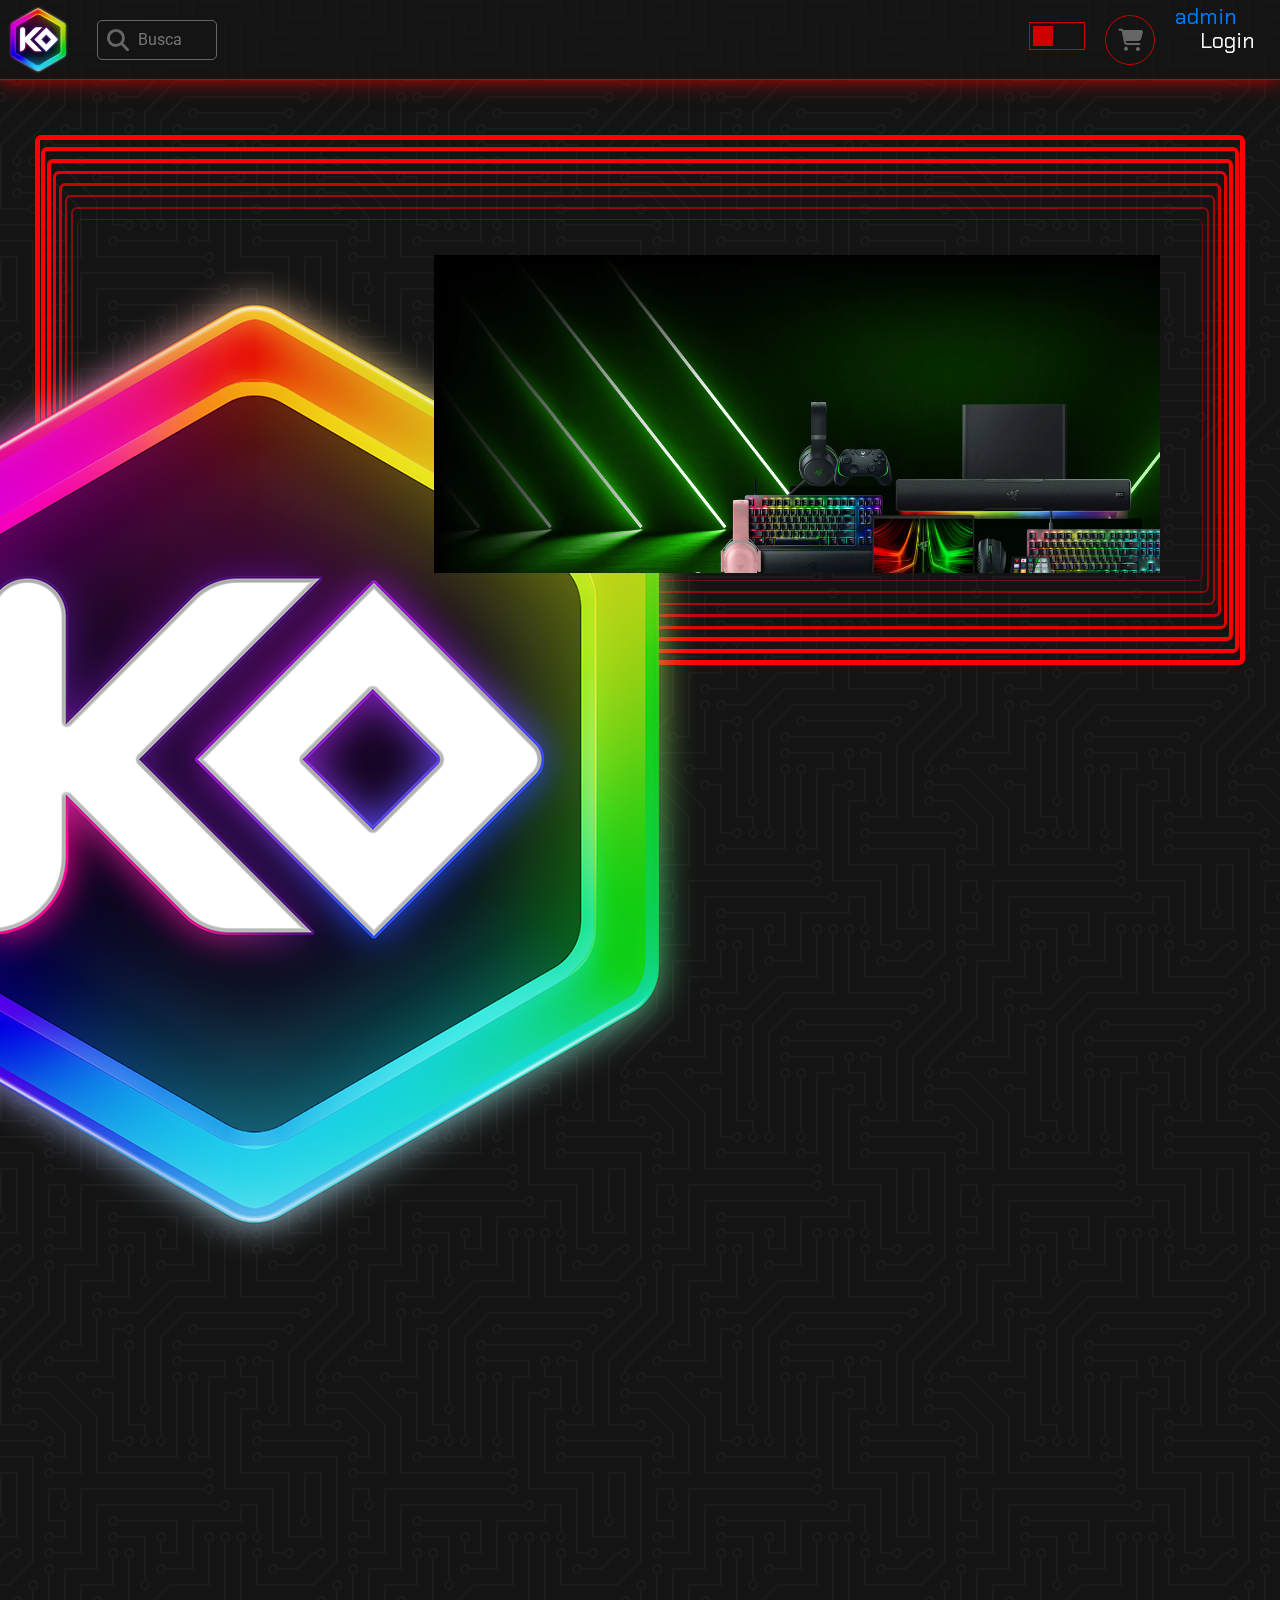
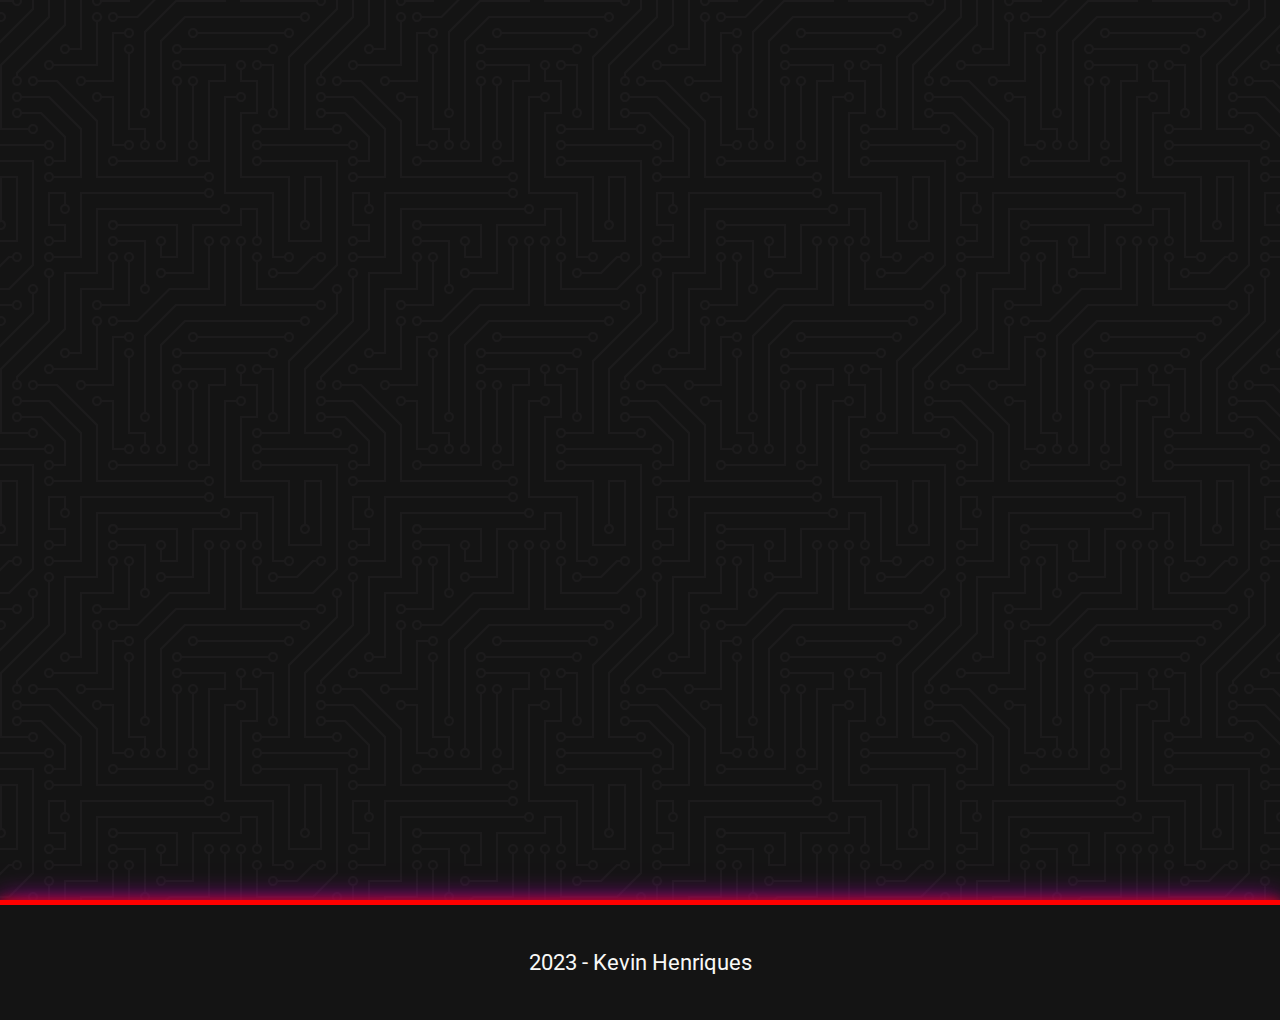
==== commit 3cbb76cf: "Massive changes" ====
--- a/index.html
+++ b/index.html
@@ -1,81 +1,94 @@
 <!DOCTYPE html>
 <html lang="en">
-  <head>
-    <!-- Fonts -->
-    <link rel="preconnect" href="https://fonts.googleapis.com" />
-    <link rel="preconnect" href="https://fonts.gstatic.com" crossorigin />
-    <link
-      href="https://fonts.googleapis.com/css2?family=Chakra+Petch:ital,wght@0,300;0,400;0,500;0,600;0,700;1,300;1,400;1,500;1,600;1,700&family=Roboto:ital,wght@0,100;0,300;0,400;0,500;0,700;0,900;1,100;1,300;1,400;1,500;1,700;1,900&display=swap"
-      rel="stylesheet"
-    />
-    <!-- Styles -->
-    <link rel="stylesheet" href="./css/bootstrap-reboot.min.css" />
-    <link id="theme-style" rel="stylesheet" href="css/dark-theme.css" />
-    <link
-      rel="stylesheet"
-      href="./css/fontawesome-free-6.4.2-web/css/all.css"
-    />
-    <script defer src="js/script.js"></script>
-    <script src="js/card.js"></script>
-    <meta charset="UTF-8" />
-    <meta name="viewport" content="width=device-width, initial-scale=1.0" />
-    <title>K.O Gaming Store</title>
-  </head>
-  <body>
-    <header>
-      <nav class="nav">
-        <div class="navLogo">
-          <img src="assets/logoko_g.png" alt="" srcset="" />
+
+<head>
+  <!-- Fonts -->
+  <link rel="preconnect" href="https://fonts.googleapis.com" />
+  <link rel="preconnect" href="https://fonts.gstatic.com" crossorigin />
+  <link
+    href="https://fonts.googleapis.com/css2?family=Chakra+Petch:ital,wght@0,300;0,400;0,500;0,600;0,700;1,300;1,400;1,500;1,600;1,700&family=Roboto:ital,wght@0,100;0,300;0,400;0,500;0,700;0,900;1,100;1,300;1,400;1,500;1,700;1,900&display=swap"
+    rel="stylesheet" />
+  <!-- Styles -->
+  <link rel="stylesheet" href="./css/bootstrap-reboot.min.css" />
+  <link id="theme-style" rel="stylesheet" href="css/dark-theme.css" />
+  <link rel="stylesheet" href="./css/fontawesome-free-6.4.2-web/css/all.css" />
+  <script defer src="js/script.js"></script>
+  <!-- <script defer src="js/search.js"></script> -->
+  <script defer src="js/bgMain.js"></script>
+  <script src="js/card.js"></script>
+  <meta charset="UTF-8" />
+  <meta name="viewport" content="width=device-width, initial-scale=1.0" />
+  <link rel="icon" type="image/x-icon" href="./assets/favicon.ico">
+  <title>K.O Gaming Store</title>
+</head>
+
+<body>
+  <header>
+    <nav class="nav">
+      <div class="navLogo">
+        <img src="assets/logoko_g.png" alt="" srcset="" />
+      </div>
+      <div class="nav-search">
+        <i class="fa-solid fa-magnifying-glass"></i>
+        <input type="search" name="" id="search" placeholder="Busca" />
+      </div>
+      <div id="search-results"></div>
+      <div class="navSwitch">
+        <label class="switch">
+          <input type="checkbox" name="" id="theme-switch" />
+          <span class="slider"></span>
+        </label>
+      </div>
+      <div>
+        <div class="navCart">
+          <a href="cart.html"><i class="fa-solid fa-cart-shopping" id="cart-icon"></i></a>
         </div>
-        <div class="nav-search">
-          <i class="fa-solid fa-magnifying-glass" ></i>
-          <input type="search" name="" id="" placeholder="Busca" />
-        </div>
-        <div>
-          <label class="switch">
-            <input type="checkbox" name="" id="theme-switch" />
-            <span class="slider"></span>
-          </label>
-        </div>
-        <div class="navLogin">
-          <a href="admin.html">admin</a>
-          <div>Login</div>
-        </div>
-      </nav>
-    </header>
-    <main>
-      <section class="main-banner">
-        <div class="containerqqc">
-          <div id="promo-banner" class="d-flex flex-align-center">
-            <div class="d-flex flex-align-center logo-promo">
-              <img class="logo-promo" src="./assets/logoko_g.png" alt="" />
-            </div>
+      </div>
+      <div class="navLogin">
+        <a href="admin.html">admin</a>
+        <div>Login</div>
+      </div>
+    </nav>
+  </header>
+  <main>
+    <section class="main-banner">
+      <div class="containerqqc">
+        <div id="promo-banner" class="d-flex flex-align-center">
+          <div class="d-flex flex-align-center logo-promo">
+            <img class="logo-promo" src="./assets/logoko_g.png" alt="" />
+          </div>
 
-            <div class="d-flex flex-align-center text-promo">
-              <img
-                src="./assets/oct-prime-day-homepage-desktop2x.webp"
-                alt=""
-              />
-            </div>
+          <div class="d-flex flex-align-center text-promo">
+            <img src="./assets/oct-prime-day-homepage-desktop2x.webp" alt="" />
           </div>
         </div>
-      </section>
+      </div>
+    </section>
 
-      <section
-        class="cards-main"
-        id="cards-promotion"
-      ></section>
+    <section class="cards-main" id="cards-promotion"></section>
 
-      <section
-        class="cards-main"
-        id="cards-common"
-      ></section>
+    <section class="cards-main" id="cards-common"></section>
 
-      <section
-        class="cards-main"
-        id="cards-all"
-      ></section>
-    </main>
-    <footer id="cards-app"></footer>
-  </body>
-</html>
+    <section class="cards-main" id="cards-all"></section>
+  </main>
+  <template id="product-template">
+    <div class="item">
+      <div class="item-conteudo">
+        <img data-template-item-img src="" height="150px" width="150px" style="background-color: white;">
+        <span data-template-item-nome></span>
+        <span data-template-item-preco></span>
+      </div>
+      <div class="item-botao">
+        <button type="button" class="botao-carrinho">
+          Adicionar ao carrinho
+        </button>
+      </div>
+    </div>
+  </template>
+  <footer id="cards-app">
+    2023 - Kevin Henriques
+  </footer>
+
+</body>
+
+</html>--- a/css/dark-theme.css
+++ b/css/dark-theme.css
@@ -1,6 +1,5 @@
 @import url("https://fonts.googleapis.com/css2?family=Roboto:ital,wght@0,100;0,300;0,400;0,500;0,700;0,900;1,100;1,300;1,400;1,500;1,700;1,900&display=swap");
 :root {
-  
   /* background-color: var(--bodybg); */
   scroll-behavior: smooth;
   transition: background-color var(--theme-anim-time);
@@ -34,7 +33,6 @@
   --secbg: #003434;
   --secborder: #ff79c6;
 
-
   --theme-anim-time: 400ms;
   --cardradius: 20px;
   --navheight: 80px;
@@ -75,33 +73,192 @@
   height: 70px;
 }
 
-
 .admin {
   display: flex;
   align-items: center;
   justify-content: center;
+  flex-direction: column;
   width: 100%;
   height: 100%;
 }
 
-.admin section{
+.admin-base{
+  height: 50px;
+  font-family: Chakra Petch;
+}
+
+.admin section {
+  padding: 30px;
+  flex-direction: column;
   position: relative;
   display: flex;
   border: 1px solid;
   align-items: center;
-  justify-content: center;
-  border-radius: 20px 0px ;
+  justify-content: space-around;
+  border-radius: 20px 0px;
+  background-color: #44444466;
+  width: 70%;
+  height: 80%;
+  animation: rainbow-border 5s linear infinite;
+}
+
+.adminLogo {
+  position: absolute;
+  top: 20px;
+  left: 20px;
+  height: 100px;
+}
+
+.admin-product-select {
+  display: flex;
+  align-items: center;
+  justify-content: center;
+  gap: 20px;
+  width: 100%;
+}
+
+.admin-form {
+  display: flex;
+  align-items: center;
+  justify-content: center;
+  flex-direction: column;
+  width: 100%;
+}
+
+.admin-form input[type="file"] {
+  margin: 10px;
+  margin-top: 0px;
+  display: flex;
+}
+
+input[type="file"]::file-selector-button{
+  background-color: var(--cardbg);
+  color: var(--maintext);
+  border: 1px solid var(--mainborder);
+  cursor: pointer;
+  font-family: Chakra Petch;
+  font-size: 10pt;
+  font-weight: 800;
+  font-style: italic;
+  width: 150px;
+  height: 40px;
+  transition: var(--theme-anim-time);
+  text-transform: uppercase;
+  border-radius: 10px 0px 10px 0px;
+}
+
+input[type="file"]::file-selector-button:hover{
+  box-shadow: var(--shadowsoft) 0px 0px 10px inset,
+  var(--shadowsoft) 0px 0px 10px;
+background-color: var(--mainborder);
+color: var(--cardbg);
+}
+
+.admin-product-form{
+  display: flex;
+  gap: 50px;
+}
+
+.admin-btn {
+  display: flex;
+  width: 100%;
+  height: 60px;
+  align-items: center;
+  justify-content: center;
+}
+
+.admin-btn button{
+  background-color: var(--cardbg);
+  color: var(--maintext);
+  border: 1px solid var(--mainborder);
+  cursor: pointer;
+  font-family: Chakra Petch;
+  font-size: 10pt;
+  font-weight: 800;
+  font-style: italic;
+  width: 150px;
+  height: 40px;
+  transition: var(--theme-anim-time);
+  text-transform: uppercase;
+  border-radius: 10px 0px 10px 0px;
+}
+
+.admin-btn button:hover{
+  box-shadow: var(--shadowsoft) 0px 0px 10px inset,
+    var(--shadowsoft) 0px 0px 10px;
+  background-color: var(--mainborder);
+  color: var(--cardbg);
+}
+
+
+
+#form-add {
+  display: flex;
+  flex-wrap: wrap;
+  flex-direction: column;
+  gap: 5px;
+}
+
+#form-add div {
+  display:flex;
+  flex-wrap: nowrap;
+}
+
+#form-add input{
+background-color: var(--bodybg);
+border: var(--border) 1px solid;
+color: var(--maintext);
+}
+
+#form-add input:focus{
+  animation: rainbow-border 5s linear infinite;
+}
+
+.admin-product-img {
+  display: flex;
+  align-items: center;
+  justify-content: center;
+  border: var(--border) 1px solid;
+  width: 200px;
+  height: 150px;
+}
+
+
+.cartMain {
+  display: flex;
+  align-items: center;
+  justify-content: center;
+  width: 100%;
+  height: 100%;
+}
+
+.cart {
+  position: relative;
+  display: flex;
+  flex-direction: column;
+  border: 1px solid;
+  align-items: center;
+  /* justify-content: center; */
+  border-radius: 20px 0px;
   background-color: #44444466;
   width: 80%;
   height: 80%;
+  overflow-y: scroll;
   animation: rainbow-border 5s linear infinite;
 }
 
-.admin section img {
-  position: absolute;
-  top: 20px;
-  left: 20px;
-  height: 100px;
+.cart-total {
+  position: absolute;
+  display: flex;
+  border: 1px solid;
+  align-items: center;
+  justify-content: center;
+  border-radius: 20px 0px;
+  background-color: #44444466;
+  width: 100%;
+  height: 120px;
+  animation: rainbow-border 5s linear infinite;
+  bottom: 0px;
 }
 
 /* ################################ */
@@ -163,14 +320,38 @@
 .navLogo {
   position: relative;
   height: 100%;
-  width: 120px;
-}dott
+  width: 110px;
+}
 
 .navLogo img {
   position: absolute;
-  translate: 0% -50%;
+  translate: -50% -50%;
   top: 50%;
-  left: 25px;
+  left: 50%;
+}
+
+.navSwitch {
+  display: flex;
+  align-items: center;
+  justify-content: first baseline;
+  height: 100%;
+  width: 60px;
+}
+
+.navCart {
+  display: flex;
+  align-items: center;
+  justify-content: center;
+  background-color: transparent;
+  width: 50px;
+  height: 50px;
+  border-radius: 50%;
+  border: var(--mainborder) 1px solid;
+}
+
+.navCart a {
+  display: flex;
+  color: var(--border);
 }
 
 .navLogin {
@@ -201,7 +382,7 @@
   column-gap: 20px;
 }
 
-.nav-search i{
+.nav-search i {
   color: var(--border);
   position: absolute;
   left: 10px;
@@ -228,13 +409,21 @@
 }
 
 input[type="search"]:hover {
-  width: 40%;
+  width: 40vw;
 }
 
 input[type="search"]:focus {
-  width: 40%;
+  width: 40vw;
   animation: rainbow-border 5s linear infinite;
 }
+
+.pDD{
+  background-color: var(--bodybg);
+  color: var(--maintext);
+  height: 40px;
+  border-radius: 5px;
+}
+
 
 /* ################################ */
 /* --------BANNER PRINCIPAL-------- */
@@ -313,6 +502,25 @@
     rgba(96, 97, 112, 0.16) 0px 0.5px 2px;
 }
 
+
+.product-cart {
+  background-color: var(--cardbg);
+  color: var(--maintext);
+  position: relative;
+  padding: 10px;
+  display: flex;
+  flex-direction: row;
+  align-items: center;
+  justify-content: space-around;
+  width: 100%;
+  height: 120px;
+  border-radius: calc(var(--cardradius) - 1px) 0px;
+  /* transition: box-shadow 0.4s ease 0s, border-radius var(--theme-anim-time), color var(--theme-anim-time); */
+  transition: var(--theme-anim-time);
+  box-shadow: rgba(40, 41, 61, 0.08) 0px 0px 1px,
+    rgba(96, 97, 112, 0.16) 0px 0.5px 2px;
+}
+
 #card:hover {
   scale: 105%;
   box-shadow: var(--mainborder) 0px 0px 10px, var(--shadowsoft) 0px 0px 25px;
@@ -328,6 +536,15 @@
   border-radius: 10px 0px 0px 0px;
 }
 
+.cart-card-product-name {
+  border: 1px var(--border) solid;
+  padding: 10px;
+  justify-content: flex-start;
+  height: 56px;
+  width: 20%;
+  border-radius: 10px 0px 0px 0px;
+}
+
 .product-brand {
   color: var(--text);
   position: absolute;
@@ -338,6 +555,7 @@
   font-weight: 100;
   font-style: italic;
 }
+
 .product-name {
   color: var(--maintext);
   top: 20px;
@@ -348,11 +566,33 @@
   font-weight: 600;
 }
 
+.product-name-cart {
+  color: var(--maintext);
+  top: 20px;
+  white-space: nowrap;
+  position: absolute;
+  font-family: Chakra Petch;
+  font-size: 15pt;
+  font-weight: 600;
+}
+
 .card-price {
   display: flex;
   align-items: center;
   justify-content: center;
   width: 100%;
+  border: 1px var(--border) solid;
+  font-family: Chakra Petch;
+  font-weight: 600;
+  font-size: 16pt;
+}
+
+.cart-card-price {
+  display: flex;
+  align-items: center;
+  justify-content: center;
+  width: 20%;
+  height: 60px;
   border: 1px var(--border) solid;
   font-family: Chakra Petch;
   font-weight: 600;
@@ -384,6 +624,17 @@
   margin: 2px;
 }
 
+.cart-card-rating {
+  display: flex;
+  justify-content: center;
+  align-items: center;
+  width: 20%;
+  height: 80px;
+  background: red;
+
+  flex-direction: row;
+}
+
 .rating-users {
   font-size: 8pt;
 }
@@ -409,6 +660,29 @@
 }
 
 .product-btn:hover {
+  box-shadow: var(--shadowsoft) 0px 0px 10px inset,
+    var(--shadowsoft) 0px 0px 10px;
+  background-color: var(--mainborder);
+  color: var(--cardbg);
+}
+
+.cart-product-btn {
+  background-color: var(--cardbg);
+  color: var(--maintext);
+  border: 1px solid var(--mainborder);
+  cursor: pointer;
+  font-family: Chakra Petch;
+  font-size: 10pt;
+  font-weight: 800;
+  font-style: italic;
+  width: 100%;
+  height: 40px;
+  transition: var(--theme-anim-time);
+  text-transform: uppercase;
+  border-radius: 0px 0px 10px 0px;
+}
+
+.cart-product-btn:hover {
   box-shadow: var(--shadowsoft) 0px 0px 10px inset,
     var(--shadowsoft) 0px 0px 10px;
   background-color: var(--mainborder);
@@ -431,7 +705,6 @@
   border-radius: 10px 0px;
   box-shadow: var(--mainborder) 0px 0px 10px, var(--shadowsoft) 0px 0px 25px;
 }
-
 
 .rating-stars :nth-child(1) {
   animation-delay: calc(var(--delay) * -3);
@@ -517,6 +790,15 @@
   transition: 200ms;
 }
 
+.common-cart {
+  display: inline-block;
+  border: 2px solid var(--mainborder);
+  border-radius: var(--cardradius) 0px;
+  transition: 200ms;
+  width: 100%;
+}
+
+
 .promotion {
   /* display: inline-block; */
   position: relative;
@@ -525,10 +807,10 @@
   padding: 2px;
   transition: 200ms;
 }
+
 .promotion::before {
   content: "";
   position: absolute;
-
   top: -1px;
   left: -1px;
   right: -1px;
@@ -538,6 +820,29 @@
   /* z-index: 1; */
 }
 
+.promotion-cart {
+  position: relative;
+  overflow: hidden;
+  border-radius: var(--cardradius) 0px;
+  padding: 2px;
+  transition: 200ms;
+  width: 100%;
+}
+
+.promotion-cart::before {
+  content: "";
+  position: absolute;
+  top: -1px;
+  left: -1px;
+  right: -1px;
+  bottom: -1px;
+  background: conic-gradient(#f11, #ff1, #1f1, #1ff, #11f, #f1f, #f11);
+  animation: rotate-rainbow 5s linear infinite;
+  /* z-index: 1; */
+}
+
+
+
 /* ################################ */
 /* -----------ANIMAÇÕES------------ */
 /* ################################ */
@@ -622,7 +927,6 @@
   }
 }
 
-
 @keyframes hue {
   0% {
     filter: hue-rotate(0deg);
@@ -630,18 +934,17 @@
   100% {
     filter: hue-rotate(360deg);
   }
-  
 }
 
 @keyframes rotate-rainbow {
   0% {
-    transform: scale(9) rotate(0);
+    transform: scale(15) rotate(0);
   }
   50% {
-    transform: scale(9) rotate(180deg);
+    transform: scale(15) rotate(180deg);
   }
   100% {
-    transform: scale(9) rotate(360deg);
+    transform: scale(15) rotate(360deg);
   }
 }
 
@@ -681,4 +984,12 @@
   flex-wrap: wrap;
   width: 80%;
   height: 450px;
-} */+} */
+
+
+#form-add label {
+  display: inline-block;
+  width: 150px;
+  font-family: Chakra Petch;
+  text-align: right;
+}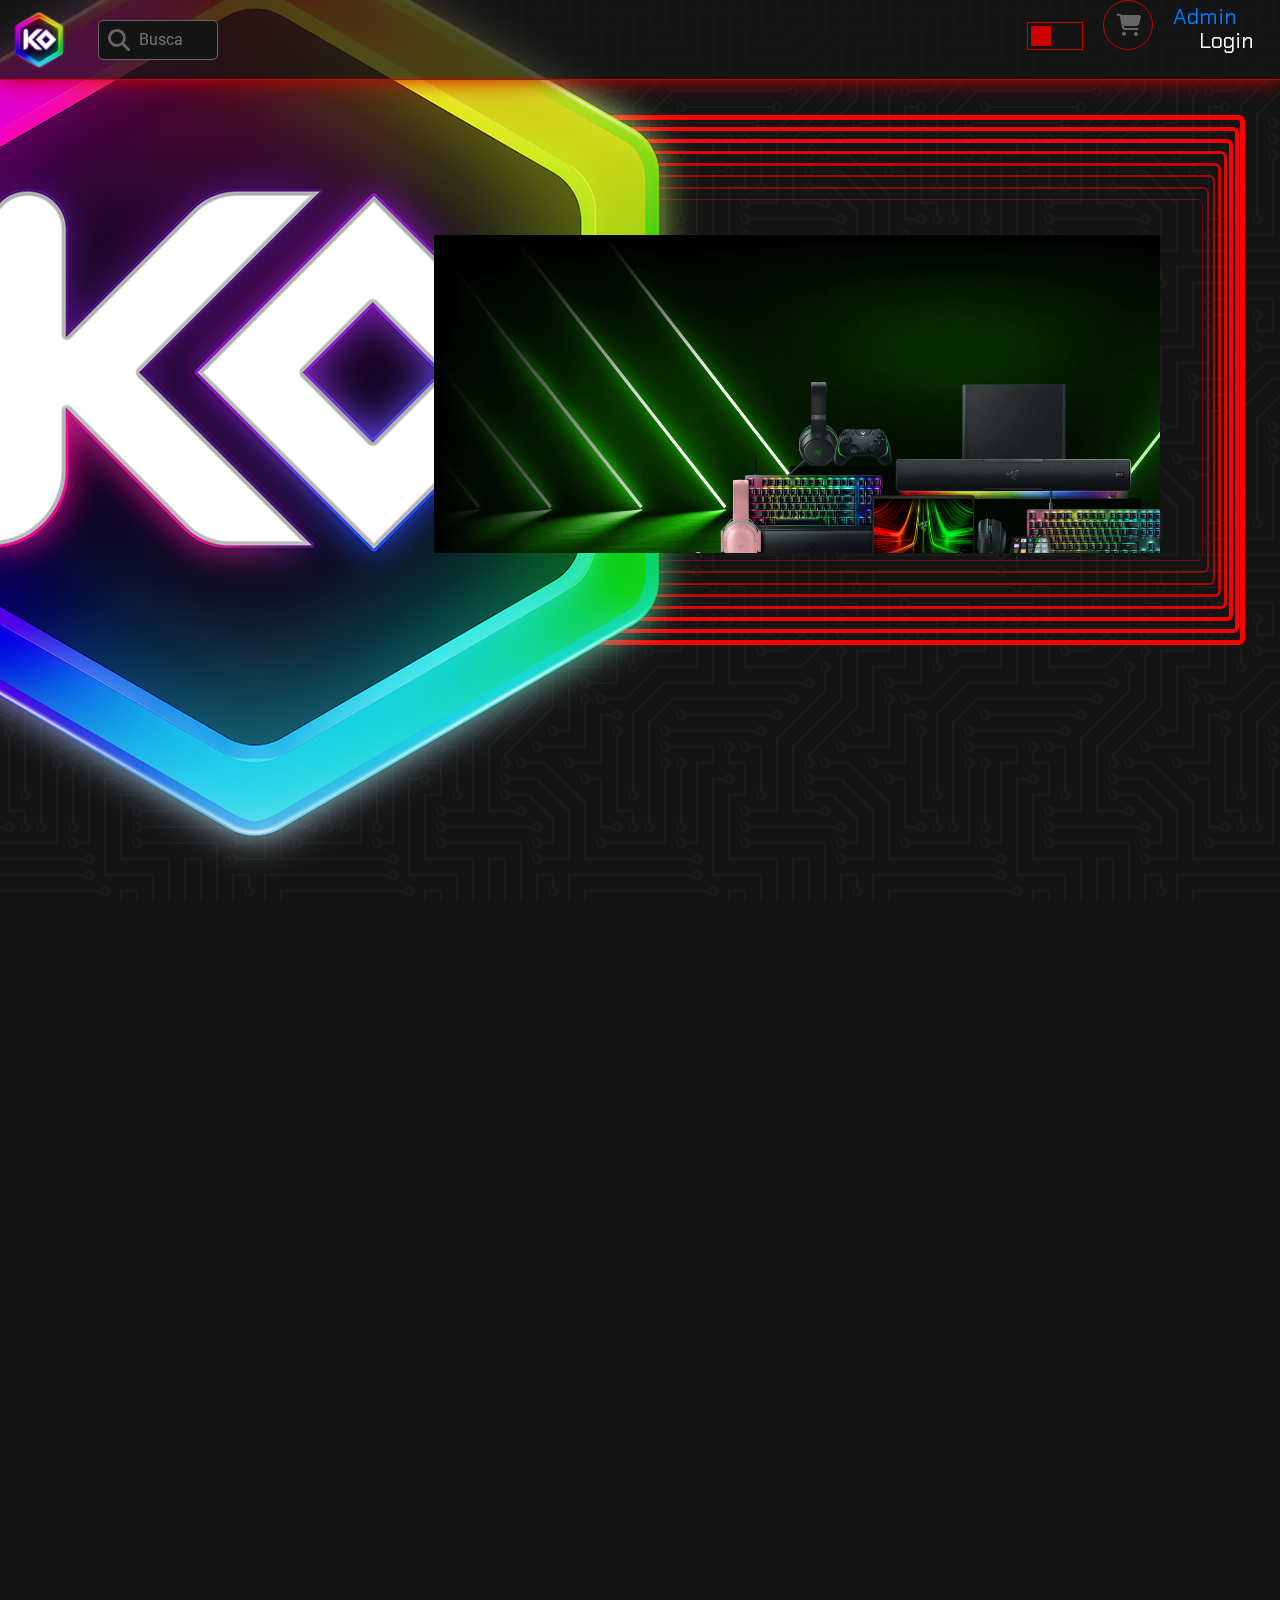
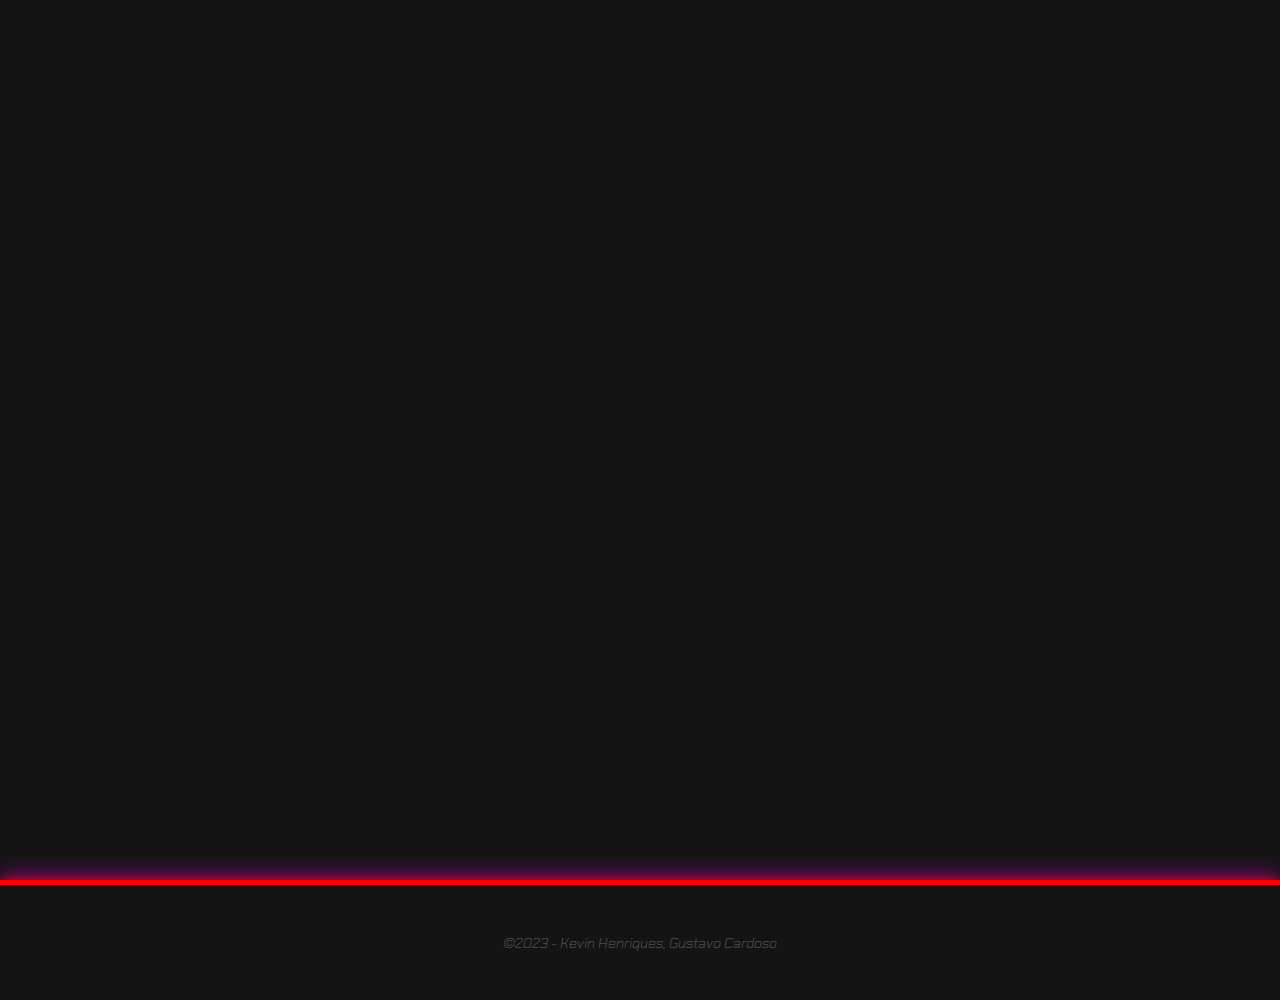
==== commit f7dbeab2: "Cart, parallax bg, design changes and responsivity" ====
--- a/index.html
+++ b/index.html
@@ -1,94 +1,85 @@
 <!DOCTYPE html>
 <html lang="en">
+  <head>
+    <!-- Fonts -->
+    <link rel="preconnect" href="https://fonts.googleapis.com" />
+    <link rel="preconnect" href="https://fonts.gstatic.com" crossorigin />
+    <link
+      href="https://fonts.googleapis.com/css2?family=Chakra+Petch:ital,wght@0,300;0,400;0,500;0,600;0,700;1,300;1,400;1,500;1,600;1,700&family=Roboto:ital,wght@0,100;0,300;0,400;0,500;0,700;0,900;1,100;1,300;1,400;1,500;1,700;1,900&display=swap"
+      rel="stylesheet"
+    />
+    <!-- Styles -->
+    <link rel="stylesheet" href="./css/bootstrap-reboot.min.css" />
+    <link id="theme-style" rel="stylesheet" href="css/dark-theme.css" />
+    <link
+      rel="stylesheet"
+      href="./css/fontawesome-free-6.4.2-web/css/all.css"
+    />
+    <script defer src="js/script.js"></script>
+    <script defer src="js/bgMain.js"></script>
+    <script src="js/card.js"></script>
+    <meta charset="UTF-8" />
+    <meta name="viewport" content="width=device-width, initial-scale=1.0" />
+    <link rel="icon" type="image/x-icon" href="./assets/favicon.ico" />
+    <title>K.O Gaming Store</title>
+  </head>
 
-<head>
-  <!-- Fonts -->
-  <link rel="preconnect" href="https://fonts.googleapis.com" />
-  <link rel="preconnect" href="https://fonts.gstatic.com" crossorigin />
-  <link
-    href="https://fonts.googleapis.com/css2?family=Chakra+Petch:ital,wght@0,300;0,400;0,500;0,600;0,700;1,300;1,400;1,500;1,600;1,700&family=Roboto:ital,wght@0,100;0,300;0,400;0,500;0,700;0,900;1,100;1,300;1,400;1,500;1,700;1,900&display=swap"
-    rel="stylesheet" />
-  <!-- Styles -->
-  <link rel="stylesheet" href="./css/bootstrap-reboot.min.css" />
-  <link id="theme-style" rel="stylesheet" href="css/dark-theme.css" />
-  <link rel="stylesheet" href="./css/fontawesome-free-6.4.2-web/css/all.css" />
-  <script defer src="js/script.js"></script>
-  <!-- <script defer src="js/search.js"></script> -->
-  <script defer src="js/bgMain.js"></script>
-  <script src="js/card.js"></script>
-  <meta charset="UTF-8" />
-  <meta name="viewport" content="width=device-width, initial-scale=1.0" />
-  <link rel="icon" type="image/x-icon" href="./assets/favicon.ico">
-  <title>K.O Gaming Store</title>
-</head>
+  <body>
+    <div class="parallax-bg">
+      <header>
+        <nav class="nav">
+          <div class="navLogo">
+            <img src="assets/logoko_g.png" alt="" srcset="" />
+          </div>
+          <div class="nav-search">
+            <i class="fa-solid fa-magnifying-glass"></i>
+            <input type="search" name="" id="search" placeholder="Busca" />
+          </div>
+          <div id="search-results" class="search-container"></div>
+          <div class="navSwitch">
+            <label class="switch">
+              <input type="checkbox" name="" id="theme-switch" />
+              <span class="slider"></span>
+            </label>
+          </div>
+          <div>
+            <div class="navCart">
+              <a href="cart.html"
+                ><i class="fa-solid fa-cart-shopping" id="cart-icon"></i
+              ></a>
+            </div>
+          </div>
+          <div class="navLogin">
+            <a href="admin.html">Admin</a>
+            <div>Login</div>
+          </div>
+        </nav>
+      </header>
+      <main>
+        <section class="main-banner">
+          <div class="containerqqc">
+            <div id="promo-banner" class="d-flex flex-align-center">
+              <div class="d-flex flex-align-center logo-promo">
+                <img class="logo-promo" src="./assets/logoko_g.png" alt="" />
+              </div>
 
-<body>
-  <header>
-    <nav class="nav">
-      <div class="navLogo">
-        <img src="assets/logoko_g.png" alt="" srcset="" />
-      </div>
-      <div class="nav-search">
-        <i class="fa-solid fa-magnifying-glass"></i>
-        <input type="search" name="" id="search" placeholder="Busca" />
-      </div>
-      <div id="search-results"></div>
-      <div class="navSwitch">
-        <label class="switch">
-          <input type="checkbox" name="" id="theme-switch" />
-          <span class="slider"></span>
-        </label>
-      </div>
-      <div>
-        <div class="navCart">
-          <a href="cart.html"><i class="fa-solid fa-cart-shopping" id="cart-icon"></i></a>
-        </div>
-      </div>
-      <div class="navLogin">
-        <a href="admin.html">admin</a>
-        <div>Login</div>
-      </div>
-    </nav>
-  </header>
-  <main>
-    <section class="main-banner">
-      <div class="containerqqc">
-        <div id="promo-banner" class="d-flex flex-align-center">
-          <div class="d-flex flex-align-center logo-promo">
-            <img class="logo-promo" src="./assets/logoko_g.png" alt="" />
+              <div class="d-flex flex-align-center text-promo">
+                <img
+                  src="./assets/oct-prime-day-homepage-desktop2x.webp"
+                  alt=""
+                />
+              </div>
+            </div>
           </div>
+        </section>
 
-          <div class="d-flex flex-align-center text-promo">
-            <img src="./assets/oct-prime-day-homepage-desktop2x.webp" alt="" />
-          </div>
-        </div>
-      </div>
-    </section>
+        <section class="cards-main" id="cards-promotion"></section>
 
-    <section class="cards-main" id="cards-promotion"></section>
+        <section class="cards-main" id="cards-common"></section>
 
-    <section class="cards-main" id="cards-common"></section>
-
-    <section class="cards-main" id="cards-all"></section>
-  </main>
-  <template id="product-template">
-    <div class="item">
-      <div class="item-conteudo">
-        <img data-template-item-img src="" height="150px" width="150px" style="background-color: white;">
-        <span data-template-item-nome></span>
-        <span data-template-item-preco></span>
-      </div>
-      <div class="item-botao">
-        <button type="button" class="botao-carrinho">
-          Adicionar ao carrinho
-        </button>
-      </div>
+        <section class="cards-main" id="cards-all"></section>
+      </main>
+      <footer id="cards-app">©2023 - Kevin Henriques, Gustavo Cardoso</footer>
     </div>
-  </template>
-  <footer id="cards-app">
-    2023 - Kevin Henriques
-  </footer>
-
-</body>
-
-</html>+  </body>
+</html>
--- a/css/dark-theme.css
+++ b/css/dark-theme.css
@@ -40,7 +40,6 @@
 }
 
 body {
-  background: url("data:image/svg+xml,%3Csvg xmlns='http://www.w3.org/2000/svg' viewBox='0 0 304 304' width='304' height='304'%3E%3Cpath fill='%23272629' fill-opacity='0.4' d='M44.1 224a5 5 0 1 1 0 2H0v-2h44.1zm160 48a5 5 0 1 1 0 2H82v-2h122.1zm57.8-46a5 5 0 1 1 0-2H304v2h-42.1zm0 16a5 5 0 1 1 0-2H304v2h-42.1zm6.2-114a5 5 0 1 1 0 2h-86.2a5 5 0 1 1 0-2h86.2zm-256-48a5 5 0 1 1 0 2H0v-2h12.1zm185.8 34a5 5 0 1 1 0-2h86.2a5 5 0 1 1 0 2h-86.2zM258 12.1a5 5 0 1 1-2 0V0h2v12.1zm-64 208a5 5 0 1 1-2 0v-54.2a5 5 0 1 1 2 0v54.2zm48-198.2V80h62v2h-64V21.9a5 5 0 1 1 2 0zm16 16V64h46v2h-48V37.9a5 5 0 1 1 2 0zm-128 96V208h16v12.1a5 5 0 1 1-2 0V210h-16v-76.1a5 5 0 1 1 2 0zm-5.9-21.9a5 5 0 1 1 0 2H114v48H85.9a5 5 0 1 1 0-2H112v-48h12.1zm-6.2 130a5 5 0 1 1 0-2H176v-74.1a5 5 0 1 1 2 0V242h-60.1zm-16-64a5 5 0 1 1 0-2H114v48h10.1a5 5 0 1 1 0 2H112v-48h-10.1zM66 284.1a5 5 0 1 1-2 0V274H50v30h-2v-32h18v12.1zM236.1 176a5 5 0 1 1 0 2H226v94h48v32h-2v-30h-48v-98h12.1zm25.8-30a5 5 0 1 1 0-2H274v44.1a5 5 0 1 1-2 0V146h-10.1zm-64 96a5 5 0 1 1 0-2H208v-80h16v-14h-42.1a5 5 0 1 1 0-2H226v18h-16v80h-12.1zm86.2-210a5 5 0 1 1 0 2H272V0h2v32h10.1zM98 101.9V146H53.9a5 5 0 1 1 0-2H96v-42.1a5 5 0 1 1 2 0zM53.9 34a5 5 0 1 1 0-2H80V0h2v34H53.9zm60.1 3.9V66H82v64H69.9a5 5 0 1 1 0-2H80V64h32V37.9a5 5 0 1 1 2 0zM101.9 82a5 5 0 1 1 0-2H128V37.9a5 5 0 1 1 2 0V82h-28.1zm16-64a5 5 0 1 1 0-2H146v44.1a5 5 0 1 1-2 0V18h-26.1zm102.2 270a5 5 0 1 1 0 2H98v14h-2v-16h124.1zM242 149.9V160h16v34h-16v62h48v48h-2v-46h-48v-66h16v-30h-16v-12.1a5 5 0 1 1 2 0zM53.9 18a5 5 0 1 1 0-2H64V2H48V0h18v18H53.9zm112 32a5 5 0 1 1 0-2H192V0h50v2h-48v48h-28.1zm-48-48a5 5 0 0 1-9.8-2h2.07a3 3 0 1 0 5.66 0H178v34h-18V21.9a5 5 0 1 1 2 0V32h14V2h-58.1zm0 96a5 5 0 1 1 0-2H137l32-32h39V21.9a5 5 0 1 1 2 0V66h-40.17l-32 32H117.9zm28.1 90.1a5 5 0 1 1-2 0v-76.51L175.59 80H224V21.9a5 5 0 1 1 2 0V82h-49.59L146 112.41v75.69zm16 32a5 5 0 1 1-2 0v-99.51L184.59 96H300.1a5 5 0 0 1 3.9-3.9v2.07a3 3 0 0 0 0 5.66v2.07a5 5 0 0 1-3.9-3.9H185.41L162 121.41v98.69zm-144-64a5 5 0 1 1-2 0v-3.51l48-48V48h32V0h2v50H66v55.41l-48 48v2.69zM50 53.9v43.51l-48 48V208h26.1a5 5 0 1 1 0 2H0v-65.41l48-48V53.9a5 5 0 1 1 2 0zm-16 16V89.41l-34 34v-2.82l32-32V69.9a5 5 0 1 1 2 0zM12.1 32a5 5 0 1 1 0 2H9.41L0 43.41V40.6L8.59 32h3.51zm265.8 18a5 5 0 1 1 0-2h18.69l7.41-7.41v2.82L297.41 50H277.9zm-16 160a5 5 0 1 1 0-2H288v-71.41l16-16v2.82l-14 14V210h-28.1zm-208 32a5 5 0 1 1 0-2H64v-22.59L40.59 194H21.9a5 5 0 1 1 0-2H41.41L66 216.59V242H53.9zm150.2 14a5 5 0 1 1 0 2H96v-56.6L56.6 162H37.9a5 5 0 1 1 0-2h19.5L98 200.6V256h106.1zm-150.2 2a5 5 0 1 1 0-2H80v-46.59L48.59 178H21.9a5 5 0 1 1 0-2H49.41L82 208.59V258H53.9zM34 39.8v1.61L9.41 66H0v-2h8.59L32 40.59V0h2v39.8zM2 300.1a5 5 0 0 1 3.9 3.9H3.83A3 3 0 0 0 0 302.17V256h18v48h-2v-46H2v42.1zM34 241v63h-2v-62H0v-2h34v1zM17 18H0v-2h16V0h2v18h-1zm273-2h14v2h-16V0h2v16zm-32 273v15h-2v-14h-14v14h-2v-16h18v1zM0 92.1A5.02 5.02 0 0 1 6 97a5 5 0 0 1-6 4.9v-2.07a3 3 0 1 0 0-5.66V92.1zM80 272h2v32h-2v-32zm37.9 32h-2.07a3 3 0 0 0-5.66 0h-2.07a5 5 0 0 1 9.8 0zM5.9 0A5.02 5.02 0 0 1 0 5.9V3.83A3 3 0 0 0 3.83 0H5.9zm294.2 0h2.07A3 3 0 0 0 304 3.83V5.9a5 5 0 0 1-3.9-5.9zm3.9 300.1v2.07a3 3 0 0 0-1.83 1.83h-2.07a5 5 0 0 1 3.9-3.9zM97 100a3 3 0 1 0 0-6 3 3 0 0 0 0 6zm0-16a3 3 0 1 0 0-6 3 3 0 0 0 0 6zm16 16a3 3 0 1 0 0-6 3 3 0 0 0 0 6zm16 16a3 3 0 1 0 0-6 3 3 0 0 0 0 6zm0 16a3 3 0 1 0 0-6 3 3 0 0 0 0 6zm-48 32a3 3 0 1 0 0-6 3 3 0 0 0 0 6zm16 16a3 3 0 1 0 0-6 3 3 0 0 0 0 6zm32 48a3 3 0 1 0 0-6 3 3 0 0 0 0 6zm-16 16a3 3 0 1 0 0-6 3 3 0 0 0 0 6zm32-16a3 3 0 1 0 0-6 3 3 0 0 0 0 6zm0-32a3 3 0 1 0 0-6 3 3 0 0 0 0 6zm16 32a3 3 0 1 0 0-6 3 3 0 0 0 0 6zm32 16a3 3 0 1 0 0-6 3 3 0 0 0 0 6zm0-16a3 3 0 1 0 0-6 3 3 0 0 0 0 6zm-16-64a3 3 0 1 0 0-6 3 3 0 0 0 0 6zm16 0a3 3 0 1 0 0-6 3 3 0 0 0 0 6zm16 96a3 3 0 1 0 0-6 3 3 0 0 0 0 6zm0 16a3 3 0 1 0 0-6 3 3 0 0 0 0 6zm16 16a3 3 0 1 0 0-6 3 3 0 0 0 0 6zm16-144a3 3 0 1 0 0-6 3 3 0 0 0 0 6zm0 32a3 3 0 1 0 0-6 3 3 0 0 0 0 6zm16-32a3 3 0 1 0 0-6 3 3 0 0 0 0 6zm16-16a3 3 0 1 0 0-6 3 3 0 0 0 0 6zm-96 0a3 3 0 1 0 0-6 3 3 0 0 0 0 6zm0 16a3 3 0 1 0 0-6 3 3 0 0 0 0 6zm16-32a3 3 0 1 0 0-6 3 3 0 0 0 0 6zm96 0a3 3 0 1 0 0-6 3 3 0 0 0 0 6zm-16-64a3 3 0 1 0 0-6 3 3 0 0 0 0 6zm16-16a3 3 0 1 0 0-6 3 3 0 0 0 0 6zm-32 0a3 3 0 1 0 0-6 3 3 0 0 0 0 6zm0-16a3 3 0 1 0 0-6 3 3 0 0 0 0 6zm-16 0a3 3 0 1 0 0-6 3 3 0 0 0 0 6zm-16 0a3 3 0 1 0 0-6 3 3 0 0 0 0 6zm-16 0a3 3 0 1 0 0-6 3 3 0 0 0 0 6zM49 36a3 3 0 1 0 0-6 3 3 0 0 0 0 6zm-32 0a3 3 0 1 0 0-6 3 3 0 0 0 0 6zm32 16a3 3 0 1 0 0-6 3 3 0 0 0 0 6zM33 68a3 3 0 1 0 0-6 3 3 0 0 0 0 6zm16-48a3 3 0 1 0 0-6 3 3 0 0 0 0 6zm0 240a3 3 0 1 0 0-6 3 3 0 0 0 0 6zm16 32a3 3 0 1 0 0-6 3 3 0 0 0 0 6zm-16-64a3 3 0 1 0 0-6 3 3 0 0 0 0 6zm0 16a3 3 0 1 0 0-6 3 3 0 0 0 0 6zm-16-32a3 3 0 1 0 0-6 3 3 0 0 0 0 6zm80-176a3 3 0 1 0 0-6 3 3 0 0 0 0 6zm16 0a3 3 0 1 0 0-6 3 3 0 0 0 0 6zm-16-16a3 3 0 1 0 0-6 3 3 0 0 0 0 6zm32 48a3 3 0 1 0 0-6 3 3 0 0 0 0 6zm16-16a3 3 0 1 0 0-6 3 3 0 0 0 0 6zm0-32a3 3 0 1 0 0-6 3 3 0 0 0 0 6zm112 176a3 3 0 1 0 0-6 3 3 0 0 0 0 6zm-16 16a3 3 0 1 0 0-6 3 3 0 0 0 0 6zm0 16a3 3 0 1 0 0-6 3 3 0 0 0 0 6zm0 16a3 3 0 1 0 0-6 3 3 0 0 0 0 6zM17 180a3 3 0 1 0 0-6 3 3 0 0 0 0 6zm0 16a3 3 0 1 0 0-6 3 3 0 0 0 0 6zm0-32a3 3 0 1 0 0-6 3 3 0 0 0 0 6zm16 0a3 3 0 1 0 0-6 3 3 0 0 0 0 6zM17 84a3 3 0 1 0 0-6 3 3 0 0 0 0 6zm32 64a3 3 0 1 0 0-6 3 3 0 0 0 0 6zm16-16a3 3 0 1 0 0-6 3 3 0 0 0 0 6z'%3E%3C/path%3E%3C/svg%3E");
   position: absolute;
   width: 100%;
   height: 100%;
@@ -53,8 +52,16 @@
   z-index: -10;
 }
 
+.parallax-bg{
+ background: url("data:image/svg+xml,%3Csvg xmlns='http://www.w3.org/2000/svg' viewBox='0 0 304 304' width='304' height='304'%3E%3Cpath fill='%23272629' fill-opacity='0.4' d='M44.1 224a5 5 0 1 1 0 2H0v-2h44.1zm160 48a5 5 0 1 1 0 2H82v-2h122.1zm57.8-46a5 5 0 1 1 0-2H304v2h-42.1zm0 16a5 5 0 1 1 0-2H304v2h-42.1zm6.2-114a5 5 0 1 1 0 2h-86.2a5 5 0 1 1 0-2h86.2zm-256-48a5 5 0 1 1 0 2H0v-2h12.1zm185.8 34a5 5 0 1 1 0-2h86.2a5 5 0 1 1 0 2h-86.2zM258 12.1a5 5 0 1 1-2 0V0h2v12.1zm-64 208a5 5 0 1 1-2 0v-54.2a5 5 0 1 1 2 0v54.2zm48-198.2V80h62v2h-64V21.9a5 5 0 1 1 2 0zm16 16V64h46v2h-48V37.9a5 5 0 1 1 2 0zm-128 96V208h16v12.1a5 5 0 1 1-2 0V210h-16v-76.1a5 5 0 1 1 2 0zm-5.9-21.9a5 5 0 1 1 0 2H114v48H85.9a5 5 0 1 1 0-2H112v-48h12.1zm-6.2 130a5 5 0 1 1 0-2H176v-74.1a5 5 0 1 1 2 0V242h-60.1zm-16-64a5 5 0 1 1 0-2H114v48h10.1a5 5 0 1 1 0 2H112v-48h-10.1zM66 284.1a5 5 0 1 1-2 0V274H50v30h-2v-32h18v12.1zM236.1 176a5 5 0 1 1 0 2H226v94h48v32h-2v-30h-48v-98h12.1zm25.8-30a5 5 0 1 1 0-2H274v44.1a5 5 0 1 1-2 0V146h-10.1zm-64 96a5 5 0 1 1 0-2H208v-80h16v-14h-42.1a5 5 0 1 1 0-2H226v18h-16v80h-12.1zm86.2-210a5 5 0 1 1 0 2H272V0h2v32h10.1zM98 101.9V146H53.9a5 5 0 1 1 0-2H96v-42.1a5 5 0 1 1 2 0zM53.9 34a5 5 0 1 1 0-2H80V0h2v34H53.9zm60.1 3.9V66H82v64H69.9a5 5 0 1 1 0-2H80V64h32V37.9a5 5 0 1 1 2 0zM101.9 82a5 5 0 1 1 0-2H128V37.9a5 5 0 1 1 2 0V82h-28.1zm16-64a5 5 0 1 1 0-2H146v44.1a5 5 0 1 1-2 0V18h-26.1zm102.2 270a5 5 0 1 1 0 2H98v14h-2v-16h124.1zM242 149.9V160h16v34h-16v62h48v48h-2v-46h-48v-66h16v-30h-16v-12.1a5 5 0 1 1 2 0zM53.9 18a5 5 0 1 1 0-2H64V2H48V0h18v18H53.9zm112 32a5 5 0 1 1 0-2H192V0h50v2h-48v48h-28.1zm-48-48a5 5 0 0 1-9.8-2h2.07a3 3 0 1 0 5.66 0H178v34h-18V21.9a5 5 0 1 1 2 0V32h14V2h-58.1zm0 96a5 5 0 1 1 0-2H137l32-32h39V21.9a5 5 0 1 1 2 0V66h-40.17l-32 32H117.9zm28.1 90.1a5 5 0 1 1-2 0v-76.51L175.59 80H224V21.9a5 5 0 1 1 2 0V82h-49.59L146 112.41v75.69zm16 32a5 5 0 1 1-2 0v-99.51L184.59 96H300.1a5 5 0 0 1 3.9-3.9v2.07a3 3 0 0 0 0 5.66v2.07a5 5 0 0 1-3.9-3.9H185.41L162 121.41v98.69zm-144-64a5 5 0 1 1-2 0v-3.51l48-48V48h32V0h2v50H66v55.41l-48 48v2.69zM50 53.9v43.51l-48 48V208h26.1a5 5 0 1 1 0 2H0v-65.41l48-48V53.9a5 5 0 1 1 2 0zm-16 16V89.41l-34 34v-2.82l32-32V69.9a5 5 0 1 1 2 0zM12.1 32a5 5 0 1 1 0 2H9.41L0 43.41V40.6L8.59 32h3.51zm265.8 18a5 5 0 1 1 0-2h18.69l7.41-7.41v2.82L297.41 50H277.9zm-16 160a5 5 0 1 1 0-2H288v-71.41l16-16v2.82l-14 14V210h-28.1zm-208 32a5 5 0 1 1 0-2H64v-22.59L40.59 194H21.9a5 5 0 1 1 0-2H41.41L66 216.59V242H53.9zm150.2 14a5 5 0 1 1 0 2H96v-56.6L56.6 162H37.9a5 5 0 1 1 0-2h19.5L98 200.6V256h106.1zm-150.2 2a5 5 0 1 1 0-2H80v-46.59L48.59 178H21.9a5 5 0 1 1 0-2H49.41L82 208.59V258H53.9zM34 39.8v1.61L9.41 66H0v-2h8.59L32 40.59V0h2v39.8zM2 300.1a5 5 0 0 1 3.9 3.9H3.83A3 3 0 0 0 0 302.17V256h18v48h-2v-46H2v42.1zM34 241v63h-2v-62H0v-2h34v1zM17 18H0v-2h16V0h2v18h-1zm273-2h14v2h-16V0h2v16zm-32 273v15h-2v-14h-14v14h-2v-16h18v1zM0 92.1A5.02 5.02 0 0 1 6 97a5 5 0 0 1-6 4.9v-2.07a3 3 0 1 0 0-5.66V92.1zM80 272h2v32h-2v-32zm37.9 32h-2.07a3 3 0 0 0-5.66 0h-2.07a5 5 0 0 1 9.8 0zM5.9 0A5.02 5.02 0 0 1 0 5.9V3.83A3 3 0 0 0 3.83 0H5.9zm294.2 0h2.07A3 3 0 0 0 304 3.83V5.9a5 5 0 0 1-3.9-5.9zm3.9 300.1v2.07a3 3 0 0 0-1.83 1.83h-2.07a5 5 0 0 1 3.9-3.9zM97 100a3 3 0 1 0 0-6 3 3 0 0 0 0 6zm0-16a3 3 0 1 0 0-6 3 3 0 0 0 0 6zm16 16a3 3 0 1 0 0-6 3 3 0 0 0 0 6zm16 16a3 3 0 1 0 0-6 3 3 0 0 0 0 6zm0 16a3 3 0 1 0 0-6 3 3 0 0 0 0 6zm-48 32a3 3 0 1 0 0-6 3 3 0 0 0 0 6zm16 16a3 3 0 1 0 0-6 3 3 0 0 0 0 6zm32 48a3 3 0 1 0 0-6 3 3 0 0 0 0 6zm-16 16a3 3 0 1 0 0-6 3 3 0 0 0 0 6zm32-16a3 3 0 1 0 0-6 3 3 0 0 0 0 6zm0-32a3 3 0 1 0 0-6 3 3 0 0 0 0 6zm16 32a3 3 0 1 0 0-6 3 3 0 0 0 0 6zm32 16a3 3 0 1 0 0-6 3 3 0 0 0 0 6zm0-16a3 3 0 1 0 0-6 3 3 0 0 0 0 6zm-16-64a3 3 0 1 0 0-6 3 3 0 0 0 0 6zm16 0a3 3 0 1 0 0-6 3 3 0 0 0 0 6zm16 96a3 3 0 1 0 0-6 3 3 0 0 0 0 6zm0 16a3 3 0 1 0 0-6 3 3 0 0 0 0 6zm16 16a3 3 0 1 0 0-6 3 3 0 0 0 0 6zm16-144a3 3 0 1 0 0-6 3 3 0 0 0 0 6zm0 32a3 3 0 1 0 0-6 3 3 0 0 0 0 6zm16-32a3 3 0 1 0 0-6 3 3 0 0 0 0 6zm16-16a3 3 0 1 0 0-6 3 3 0 0 0 0 6zm-96 0a3 3 0 1 0 0-6 3 3 0 0 0 0 6zm0 16a3 3 0 1 0 0-6 3 3 0 0 0 0 6zm16-32a3 3 0 1 0 0-6 3 3 0 0 0 0 6zm96 0a3 3 0 1 0 0-6 3 3 0 0 0 0 6zm-16-64a3 3 0 1 0 0-6 3 3 0 0 0 0 6zm16-16a3 3 0 1 0 0-6 3 3 0 0 0 0 6zm-32 0a3 3 0 1 0 0-6 3 3 0 0 0 0 6zm0-16a3 3 0 1 0 0-6 3 3 0 0 0 0 6zm-16 0a3 3 0 1 0 0-6 3 3 0 0 0 0 6zm-16 0a3 3 0 1 0 0-6 3 3 0 0 0 0 6zm-16 0a3 3 0 1 0 0-6 3 3 0 0 0 0 6zM49 36a3 3 0 1 0 0-6 3 3 0 0 0 0 6zm-32 0a3 3 0 1 0 0-6 3 3 0 0 0 0 6zm32 16a3 3 0 1 0 0-6 3 3 0 0 0 0 6zM33 68a3 3 0 1 0 0-6 3 3 0 0 0 0 6zm16-48a3 3 0 1 0 0-6 3 3 0 0 0 0 6zm0 240a3 3 0 1 0 0-6 3 3 0 0 0 0 6zm16 32a3 3 0 1 0 0-6 3 3 0 0 0 0 6zm-16-64a3 3 0 1 0 0-6 3 3 0 0 0 0 6zm0 16a3 3 0 1 0 0-6 3 3 0 0 0 0 6zm-16-32a3 3 0 1 0 0-6 3 3 0 0 0 0 6zm80-176a3 3 0 1 0 0-6 3 3 0 0 0 0 6zm16 0a3 3 0 1 0 0-6 3 3 0 0 0 0 6zm-16-16a3 3 0 1 0 0-6 3 3 0 0 0 0 6zm32 48a3 3 0 1 0 0-6 3 3 0 0 0 0 6zm16-16a3 3 0 1 0 0-6 3 3 0 0 0 0 6zm0-32a3 3 0 1 0 0-6 3 3 0 0 0 0 6zm112 176a3 3 0 1 0 0-6 3 3 0 0 0 0 6zm-16 16a3 3 0 1 0 0-6 3 3 0 0 0 0 6zm0 16a3 3 0 1 0 0-6 3 3 0 0 0 0 6zm0 16a3 3 0 1 0 0-6 3 3 0 0 0 0 6zM17 180a3 3 0 1 0 0-6 3 3 0 0 0 0 6zm0 16a3 3 0 1 0 0-6 3 3 0 0 0 0 6zm0-32a3 3 0 1 0 0-6 3 3 0 0 0 0 6zm16 0a3 3 0 1 0 0-6 3 3 0 0 0 0 6zM17 84a3 3 0 1 0 0-6 3 3 0 0 0 0 6zm32 64a3 3 0 1 0 0-6 3 3 0 0 0 0 6zm16-16a3 3 0 1 0 0-6 3 3 0 0 0 0 6z'%3E%3C/path%3E%3C/svg%3E");
+  width: 100%;
+  background-attachment: fixed;
+  background-size: cover;
+  background-position: center;
+  background-size: 304px;
+}
 main {
-  padding-top: calc(var(--navheight) + 20px);
+  padding-top: var(--navheight);
 }
 
 footer {
@@ -62,6 +69,11 @@
   justify-content: center;
   align-items: center;
   background-color: var(--bodybg);
+  color: var(--border);
+  font-family: Chakra Petch;
+  font-size: 11pt;
+  font-weight: 100;
+  font-style: italic;
   width: 100%;
   height: 120px;
   border-top: red 5px solid;
@@ -70,35 +82,64 @@
 }
 
 header nav div img {
-  height: 70px;
+  height: 60px;
+}
+
+.search-container {
+  position: absolute;
+  display: flex;
+  flex-direction: column;
+  gap: 5px;
+  height: auto;
+  width: auto;
+  top: 65px;
+  left: 100px;
 }
 
 .admin {
+  /* margin-top: 100px; */
   display: flex;
   align-items: center;
   justify-content: center;
   flex-direction: column;
   width: 100%;
-  height: 100%;
+  height: 100vh;
 }
 
 .admin-base{
-  height: 50px;
+  display: flex;
+  align-items:center;
+  justify-content: center;
+  height: 100px;
+  min-height: 100px;
   font-family: Chakra Petch;
 }
 
 .admin section {
+  position: relative;
+  display: flex;
+  flex-direction: column;
+  align-items: center;
+  justify-content: flex-start;
+  width: 100%;
+  height: 100%;
+}
+
+.section-container{
+  position: relative;
+  display: flex;
+  flex-direction: column;
+  align-items: center;
+  justify-content: space-between;
   padding: 30px;
-  flex-direction: column;
-  position: relative;
-  display: flex;
   border: 1px solid;
-  align-items: center;
-  justify-content: space-around;
   border-radius: 20px 0px;
   background-color: #44444466;
   width: 70%;
-  height: 80%;
+  height: auto;
+  min-height: 650px;
+  min-width: 300px;
+  max-width: 980px;
   animation: rainbow-border 5s linear infinite;
 }
 
@@ -128,7 +169,9 @@
 .admin-form input[type="file"] {
   margin: 10px;
   margin-top: 0px;
-  display: flex;
+  width: 270px;
+  font-family: Chakra Petch;
+  font-size: 14pt;
 }
 
 input[type="file"]::file-selector-button{
@@ -145,6 +188,9 @@
   transition: var(--theme-anim-time);
   text-transform: uppercase;
   border-radius: 10px 0px 10px 0px;
+  min-width: 100px;
+  width: 150px;
+
 }
 
 input[type="file"]::file-selector-button:hover{
@@ -156,13 +202,17 @@
 
 .admin-product-form{
   display: flex;
+  align-items: center;
+  justify-content: center;
   gap: 50px;
+  flex-wrap: wrap;
 }
 
 .admin-btn {
   display: flex;
   width: 100%;
   height: 60px;
+  margin-top: 25px;
   align-items: center;
   justify-content: center;
 }
@@ -208,19 +258,32 @@
 background-color: var(--bodybg);
 border: var(--border) 1px solid;
 color: var(--maintext);
+width: 50%;
 }
 
 #form-add input:focus{
   animation: rainbow-border 5s linear infinite;
 }
 
+#form-add label {
+  display: inline-block;
+  margin-right: 5px;
+  width: 150px;
+  font-family: Chakra Petch;
+  font-size: 14pt;
+  text-align: right;
+}
+
 .admin-product-img {
+  margin: 20px;
   display: flex;
   align-items: center;
   justify-content: center;
   border: var(--border) 1px solid;
   width: 200px;
+  min-width: 200px;
   height: 150px;
+  min-height: 150px;
 }
 
 
@@ -243,7 +306,7 @@
   background-color: #44444466;
   width: 80%;
   height: 80%;
-  overflow-y: scroll;
+  overflow:hidden;
   animation: rainbow-border 5s linear infinite;
 }
 
@@ -302,7 +365,6 @@
   position: absolute;
   top: 0px;
   display: flex;
-  align-items: center;
   justify-content: center;
   column-gap: 20px;
   background-color: var(--tabbg);
@@ -317,6 +379,14 @@
   transition: var(--theme-anim-time);
 }
 
+.nav-container{
+  display: flex;
+  align-items: center;
+  justify-content: center;
+  max-width: 980px;
+  width: 100%;
+  height: 100%;
+}
 .navLogo {
   position: relative;
   height: 100%;
@@ -419,9 +489,13 @@
 
 .pDD{
   background-color: var(--bodybg);
+  font-family: Chakra Petch;
+  font-size: 14pt;
   color: var(--maintext);
   height: 40px;
   border-radius: 5px;
+  width: 340px;
+  min-width: 100px;
 }
 
 
@@ -460,8 +534,9 @@
 
 .logo-promo {
   position: absolute;
+  top: 50%;
   left: 18%;
-  translate: -50%;
+  translate: -50% -50%;
   animation: pulse 0.5s ease-out infinite;
 }
 
@@ -521,6 +596,24 @@
     rgba(96, 97, 112, 0.16) 0px 0.5px 2px;
 }
 
+.product-search {
+  background-color: var(--cardbg);
+  color: var(--maintext);
+  position: relative;
+  padding: 10px;
+  display: flex;
+  flex-direction: row;
+  align-items: center;
+  justify-content:space-between;
+  width: 550px;
+  height: 120px;
+  border-radius: calc(var(--cardradius) - 1px) 0px;
+  /* transition: box-shadow 0.4s ease 0s, border-radius var(--theme-anim-time), color var(--theme-anim-time); */
+  transition: var(--theme-anim-time);
+  box-shadow: rgba(40, 41, 61, 0.08) 0px 0px 1px,
+    rgba(96, 97, 112, 0.16) 0px 0.5px 2px;
+}
+
 #card:hover {
   scale: 105%;
   box-shadow: var(--mainborder) 0px 0px 10px, var(--shadowsoft) 0px 0px 25px;
@@ -537,18 +630,22 @@
 }
 
 .cart-card-product-name {
+  position: relative;
+  display: flex;
   border: 1px var(--border) solid;
-  padding: 10px;
-  justify-content: flex-start;
-  height: 56px;
+  align-items: center;
+  justify-content: center;
+  height: 60%;
   width: 20%;
-  border-radius: 10px 0px 0px 0px;
-}
-
-.product-brand {
+  border-radius: 20px 0px 0px 0px;
+}
+
+.product-line {
   color: var(--text);
   position: absolute;
+  translate: -50%, 50%;
   top: 42px;
+  right: 0;
   align-items: center;
   font-family: Chakra Petch;
   font-size: 11pt;
@@ -556,6 +653,29 @@
   font-style: italic;
 }
 
+.product-brand {
+  color: var(--text);
+  position: absolute;
+  top: 42px;
+  align-items: center;
+  font-family: Chakra Petch;
+  font-size: 11pt;
+  font-weight: 100;
+  font-style: italic;
+}
+
+.cart-product-brand {
+  color: var(--text);
+  position: absolute;
+  top: 30px;
+  align-items: center;
+  font-family: Chakra Petch;
+  font-size: 11pt;
+  font-weight: 100;
+  font-style: italic;
+}
+
+
 .product-name {
   color: var(--maintext);
   top: 20px;
@@ -566,10 +686,9 @@
   font-weight: 600;
 }
 
-.product-name-cart {
-  color: var(--maintext);
-  top: 20px;
-  white-space: nowrap;
+.cart-product-name {
+  color: var(--maintext);
+  top: 10px;
   position: absolute;
   font-family: Chakra Petch;
   font-size: 15pt;
@@ -599,6 +718,21 @@
   font-size: 16pt;
 }
 
+.search-card-price {
+
+  display: flex;
+  align-items: center;
+  justify-content: center;
+  width: auto;
+  height: 60px;
+  border: 1px var(--border) solid;
+  font-family: Chakra Petch;
+  font-weight: 600;
+  font-size: 14pt;
+  padding: 10px;
+}
+
+
 .product-img {
   size-adjust: -1px;
   display: inherit;
@@ -610,9 +744,39 @@
 }
 
 .product-img img {
-  /* width: 100%; */
-  height: 100%;
-}
+height: 160px;
+
+}
+
+.cart-product-img {
+  size-adjust: -1px;
+  display: inherit;
+  align-items: center;
+  justify-content: center;
+  /* object-fit: contain; */
+  height: 100%;
+  transition: var(--theme-anim-time);
+}
+
+.cart-product-img img {
+  height: 90%;
+}
+
+.search-product-img {
+  margin-left: 60px;
+  size-adjust: -1px;
+  display: inherit;
+  align-items: center;
+  justify-content: center;
+ height: 100%;
+  
+  transition: var(--theme-anim-time);
+}
+
+.search-product-img img {
+  height: 100%;
+}
+
 
 .card-rating {
   justify-content: center;
@@ -625,14 +789,24 @@
 }
 
 .cart-card-rating {
-  display: flex;
-  justify-content: center;
-  align-items: center;
-  width: 20%;
-  height: 80px;
-  background: red;
-
-  flex-direction: row;
+  padding-right: 115px;
+  display: flex;
+  justify-content: center;
+  align-items: center;
+  width: 30%;
+  height: 100%;
+  flex-direction: column;
+}
+
+.search-card-rating {
+  margin-right: 40px;
+  display: flex;
+  flex-direction: column;
+  justify-content: center;
+  align-items: center;
+  width: 120px;
+  height: 100%;
+
 }
 
 .rating-users {
@@ -644,6 +818,10 @@
 }
 
 .product-btn {
+  position: absolute;
+  display: flex;
+  align-items: center;
+  justify-content: center;
   background-color: var(--cardbg);
   color: var(--maintext);
   border: 1px solid var(--mainborder);
@@ -653,10 +831,11 @@
   font-weight: 800;
   font-style: italic;
   width: 100%;
-  height: 40px;
+  height: 50px;
+  bottom: 0;
   transition: var(--theme-anim-time);
   text-transform: uppercase;
-  border-radius: 0px 0px 10px 0px;
+  border-radius: 0px 0px 20px 0px;
 }
 
 .product-btn:hover {
@@ -667,22 +846,55 @@
 }
 
 .cart-product-btn {
+  position: absolute;
+  display: flex;
+  align-items: center;
+  justify-content: center;
   background-color: var(--cardbg);
   color: var(--maintext);
   border: 1px solid var(--mainborder);
   cursor: pointer;
   font-family: Chakra Petch;
-  font-size: 10pt;
+  font-size: 12pt;
   font-weight: 800;
   font-style: italic;
-  width: 100%;
-  height: 40px;
+  width: 130px;
+  height: 100%;
   transition: var(--theme-anim-time);
   text-transform: uppercase;
-  border-radius: 0px 0px 10px 0px;
+  border-radius: 0px 0px 20px 0px;
+  right: 0;
 }
 
 .cart-product-btn:hover {
+  box-shadow: var(--shadowsoft) 0px 0px 10px inset,
+    var(--shadowsoft) 0px 0px 10px;
+  background-color: var(--mainborder);
+  color: var(--cardbg);
+}
+
+.search-product-btn {
+  position: absolute;
+  display: flex;
+  align-items: center;
+  justify-content: center;
+  background-color: var(--cardbg);
+  color: var(--maintext);
+  border: 1px solid var(--mainborder);
+  cursor: pointer;
+  font-family: Chakra Petch;
+  font-size: 16pt;
+  font-weight: 800;
+  font-style: italic;
+  width: 50px;
+  height: 100%;
+  transition: var(--theme-anim-time);
+  text-transform: uppercase;
+  border-radius: 0px 0px 20px 0px;
+  right: 0;
+}
+
+.search-product-btn:hover {
   box-shadow: var(--shadowsoft) 0px 0px 10px inset,
     var(--shadowsoft) 0px 0px 10px;
   background-color: var(--mainborder);
@@ -704,6 +916,25 @@
   background-color: var(--cardbg);
   border-radius: 10px 0px;
   box-shadow: var(--mainborder) 0px 0px 10px, var(--shadowsoft) 0px 0px 25px;
+}
+
+.cart-product-new {
+  display: flex;
+  align-items: center;
+  justify-content: center;
+  font-family: Chakra Petch;
+  font-size: 12pt;
+  font-weight: 800;
+  animation: rainbow 3s infinite;
+  width: 70px;
+  background-color: var(--cardbg);
+  border-radius: 10px 0px;
+  box-shadow: var(--mainborder) 0px 0px 10px, var(--shadowsoft) 0px 0px 25px;
+}
+
+.search-cart-btn{
+  width: 50px;
+  height: 20px;
 }
 
 .rating-stars :nth-child(1) {
@@ -979,17 +1210,8 @@
   animation: rainbow 5s linear infinite;
 }
 
-/* #cards-promotion{
-  overflow: hidden;
-  flex-wrap: wrap;
-  width: 80%;
-  height: 450px;
-} */
-
-
-#form-add label {
-  display: inline-block;
-  width: 150px;
-  font-family: Chakra Petch;
-  text-align: right;
-}+@media (max-width: 900px) {
+  .adminLogo{
+    display: none;
+  }
+}
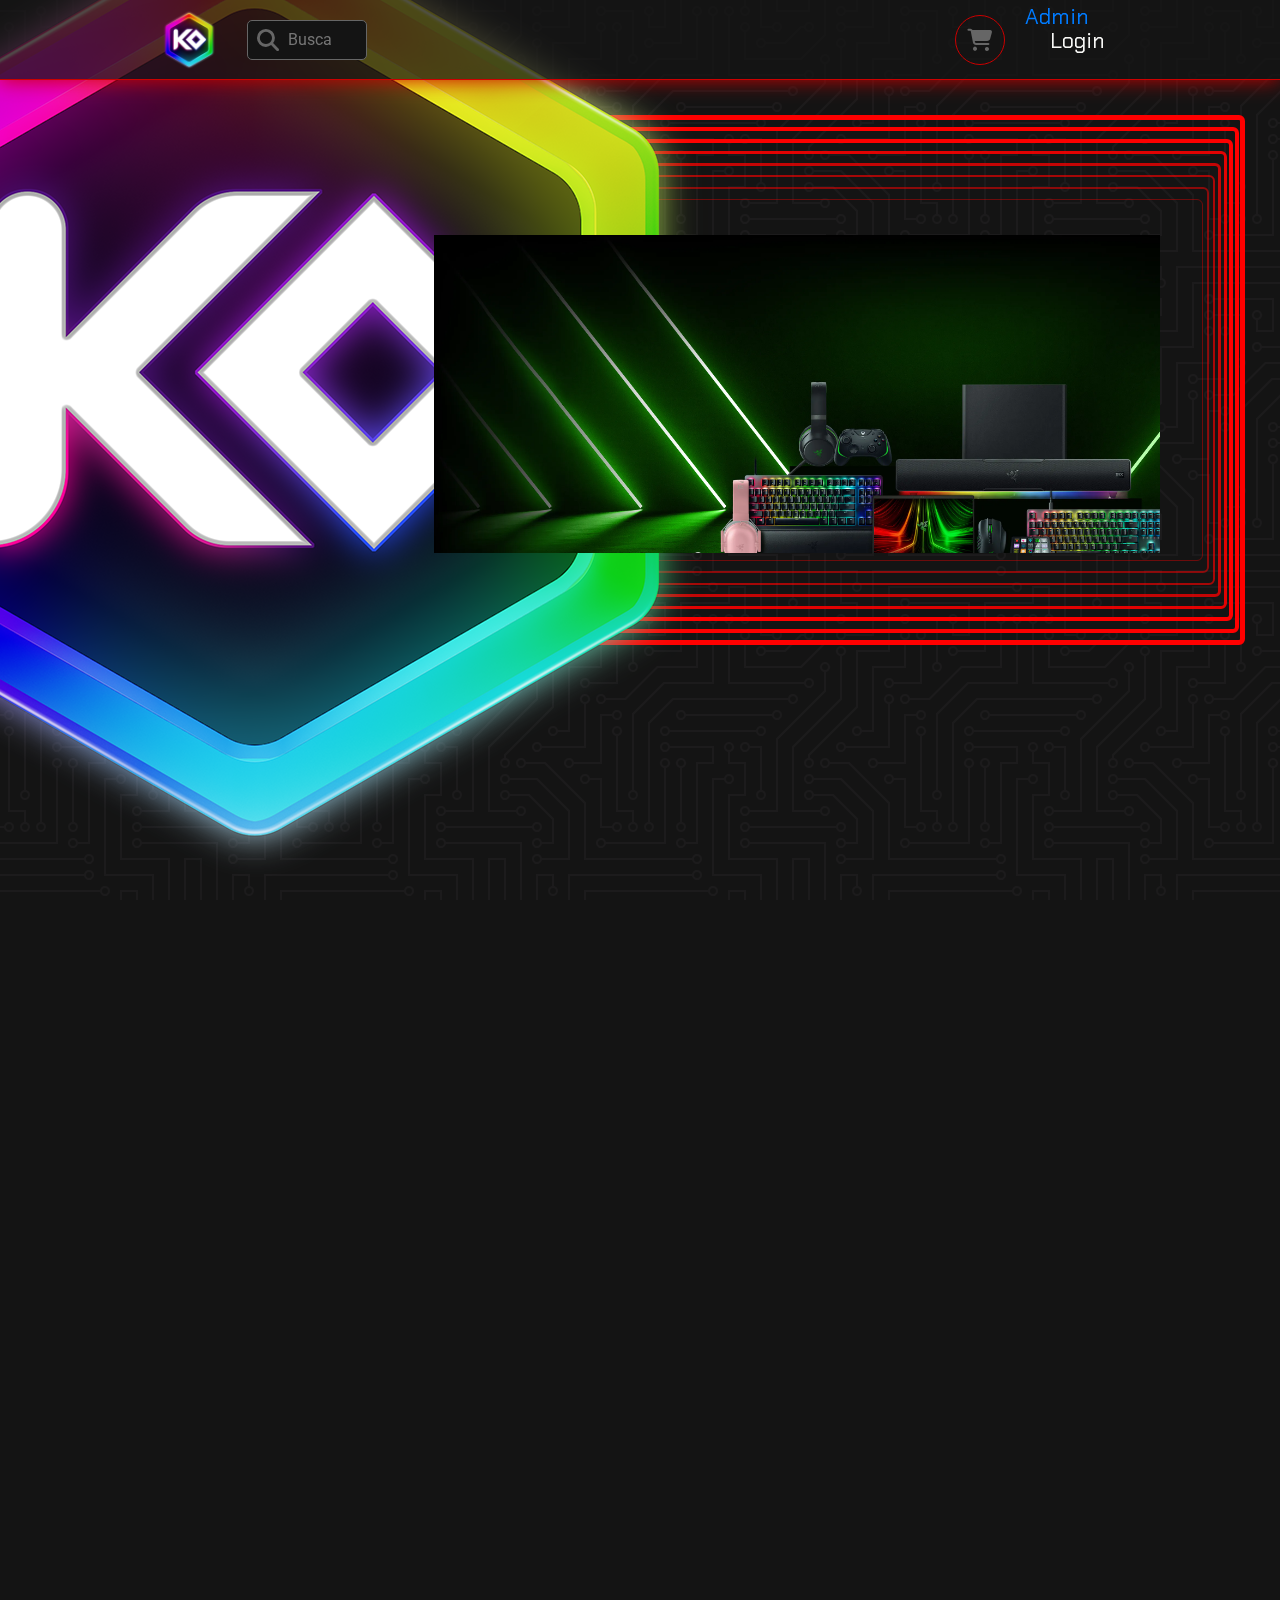
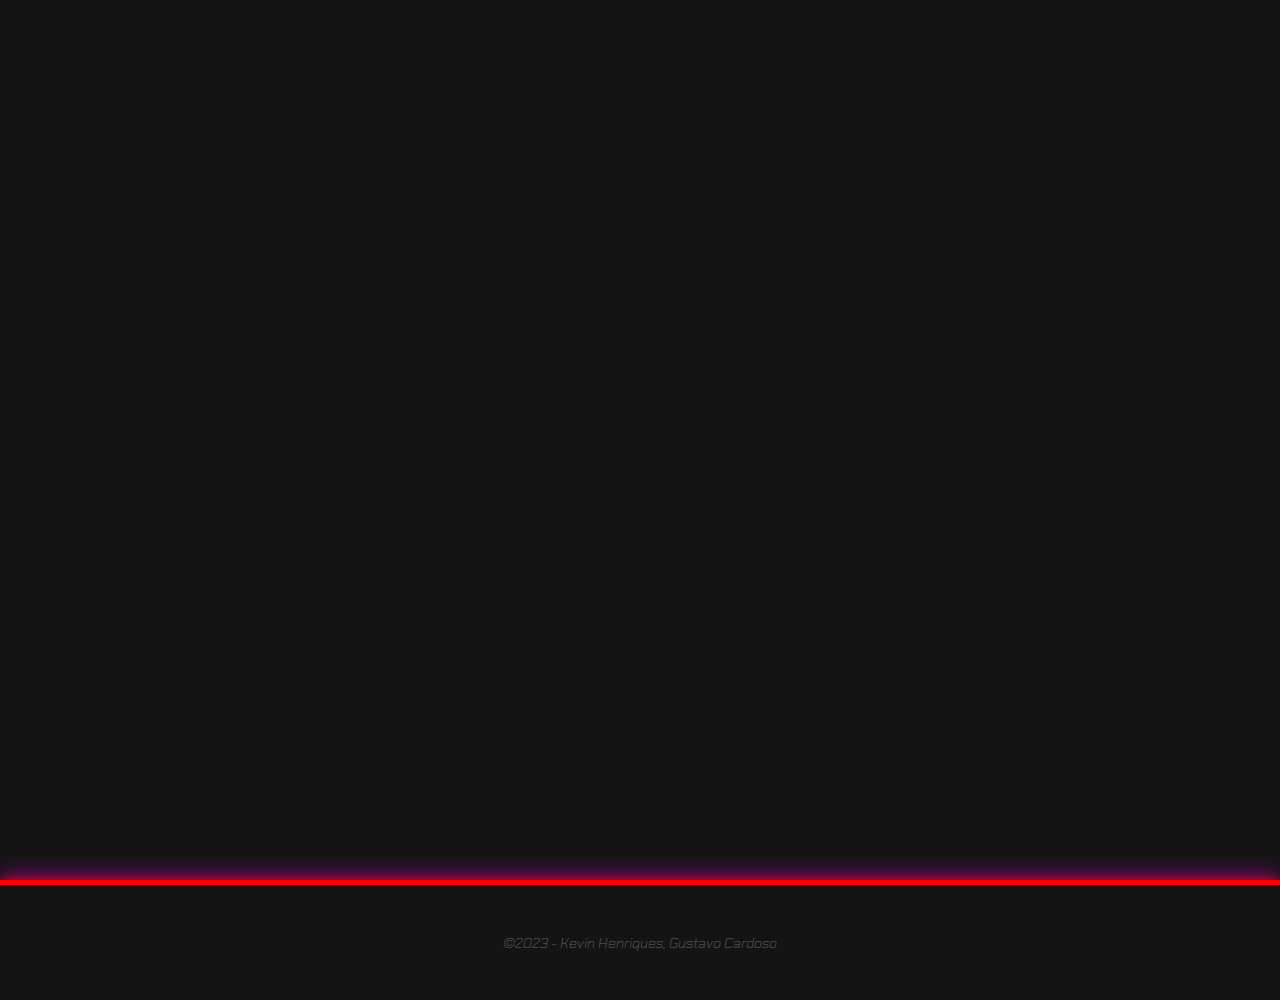
==== commit 81c5223d: "checkout, final adjustments" ====
--- a/index.html
+++ b/index.html
@@ -28,30 +28,32 @@
     <div class="parallax-bg">
       <header>
         <nav class="nav">
-          <div class="navLogo">
-            <img src="assets/logoko_g.png" alt="" srcset="" />
-          </div>
-          <div class="nav-search">
-            <i class="fa-solid fa-magnifying-glass"></i>
-            <input type="search" name="" id="search" placeholder="Busca" />
-          </div>
-          <div id="search-results" class="search-container"></div>
-          <div class="navSwitch">
-            <label class="switch">
-              <input type="checkbox" name="" id="theme-switch" />
-              <span class="slider"></span>
-            </label>
-          </div>
-          <div>
-            <div class="navCart">
-              <a href="cart.html"
-                ><i class="fa-solid fa-cart-shopping" id="cart-icon"></i
-              ></a>
+          <div class="nav-container">
+            <div class="navLogo">
+              <img src="assets/logoko_g.png" alt="" srcset="" />
             </div>
-          </div>
-          <div class="navLogin">
-            <a href="admin.html">Admin</a>
-            <div>Login</div>
+            <div class="nav-search">
+              <i class="fa-solid fa-magnifying-glass"></i>
+              <input type="search" name="" id="search" placeholder="Busca" />
+            </div>
+            <div id="search-results" class="search-container"></div>
+            <div class="navSwitch" hidden>
+              <label class="switch">
+                <input type="checkbox" name="" id="theme-switch" />
+                <span class="slider"></span>
+              </label>
+            </div>
+            <div>
+              <div class="navCart">
+                <a href="cart.html"
+                  ><i class="fa-solid fa-cart-shopping" id="cart-icon"></i
+                ></a>
+              </div>
+            </div>
+            <div class="navLogin">
+              <a href="admin.html">Admin</a>
+              <div>Login</div>
+            </div>
           </div>
         </nav>
       </header>
--- a/css/dark-theme.css
+++ b/css/dark-theme.css
@@ -97,7 +97,6 @@
 }
 
 .admin {
-  /* margin-top: 100px; */
   display: flex;
   align-items: center;
   justify-content: center;
@@ -143,6 +142,8 @@
   animation: rainbow-border 5s linear infinite;
 }
 
+
+
 .adminLogo {
   position: absolute;
   top: 20px;
@@ -286,42 +287,89 @@
   min-height: 150px;
 }
 
-
 .cartMain {
   display: flex;
-  align-items: center;
-  justify-content: center;
-  width: 100%;
-  height: 100%;
-}
+  flex-direction: column;
+  align-items: center;
+  justify-content: center;
+  width: 100vw;
+  height: 100vh;
+}
+
+.checkoutMain {
+  background-color: transparent;
+  display: flex;
+  /* flex-direction: column; */
+  /* align-items: center; */
+  justify-content: center;
+  width: 100%;
+  height: 100vh;
+}
+
+.cart-container {
+  position: relative;
+  display: flex;
+  justify-content: center;
+  align-items: center;
+  width: 100vw;
+  height: auto;
+  min-height: 600px;
+}
+
+.checkout-container {
+  position: relative;
+  display: flex;
+  justify-content: center;
+  align-items: center;
+  flex-direction: column;
+  width: 100%;
+  height: 100%;
+}
+
+.cards-checkout {
+
+  position: relative;
+  display: flex;
+  justify-content: center;
+  align-items: center;
+  flex-direction: column;
+  gap: 20px;
+  width: 100%;
+  height: auto;
+  min-height: 600px;
+}
+
 
 .cart {
-  position: relative;
   display: flex;
   flex-direction: column;
   border: 1px solid;
   align-items: center;
-  /* justify-content: center; */
+  justify-content: flex-start;
   border-radius: 20px 0px;
   background-color: #44444466;
   width: 80%;
-  height: 80%;
+  height: 100%;
   overflow:hidden;
   animation: rainbow-border 5s linear infinite;
 }
 
-.cart-total {
-  position: absolute;
-  display: flex;
+.checkout-total {
+  padding: 20px;
+  font-family: Chakra Petch;
+  font-size: 14pt;
+  position: relative;
+  display: flex;
+  flex-direction: column;
   border: 1px solid;
   align-items: center;
   justify-content: center;
   border-radius: 20px 0px;
-  background-color: #44444466;
-  width: 100%;
-  height: 120px;
+  background-color: var(--cardbg);
+  width: 40%;
+  min-width: 320px;
+  height: 400px;
   animation: rainbow-border 5s linear infinite;
-  bottom: 0px;
 }
 
 /* ################################ */
@@ -366,6 +414,7 @@
   top: 0px;
   display: flex;
   justify-content: center;
+  align-items: center;
   column-gap: 20px;
   background-color: var(--tabbg);
   border-bottom: 1px solid var(--mainborder);
@@ -382,11 +431,13 @@
 .nav-container{
   display: flex;
   align-items: center;
-  justify-content: center;
+
+  gap: 20px;
   max-width: 980px;
   width: 100%;
   height: 100%;
 }
+
 .navLogo {
   position: relative;
   height: 100%;
@@ -479,11 +530,11 @@
 }
 
 input[type="search"]:hover {
-  width: 40vw;
+  width: 30vw;
 }
 
 input[type="search"]:focus {
-  width: 40vw;
+  width: 30vw;
   animation: rainbow-border 5s linear infinite;
 }
 
@@ -505,8 +556,9 @@
 
 .main-banner {
   display: flex;
+  align-items: center;
+  justify-content: center;
   offset: 10px;
-
   width: 100%;
   height: 600px;
 }
@@ -900,6 +952,27 @@
   background-color: var(--mainborder);
   color: var(--cardbg);
 }
+
+.checkout-btn {
+  display: flex;
+  align-items: center;
+  justify-content: center;
+  position: absolute;
+  border: 1px solid var(--mainborder);
+  width: 80%;
+  height: 100px;
+  font-family: Chakra Petch;
+  font-size: 16pt;
+  font-weight: 800;
+  font-style: italic;
+  cursor: pointer;
+  background-color: #11f;
+  background-color: var(--cardbg);
+  border-radius: 0px 0px 20px 0px;
+  bottom: 0;
+  z-index: 2;
+}
+
 
 .product-new {
   display: flex;
@@ -1193,6 +1266,7 @@
   padding: 35px;
   width: 100%;
   height: 100%;
+  max-width: 90%px;
 }
 
 .borda {
@@ -1214,4 +1288,22 @@
   .adminLogo{
     display: none;
   }
-}
+
+}
+
+@media (max-width: 980px) {
+  .logo-promo{
+    display: flex;
+    align-items: center;
+    justify-content: center;
+    /* translate: -6vw -50%; */
+    left: 85px;
+    
+  }
+
+  .text-promo{
+    display: none;
+  }
+
+
+}
